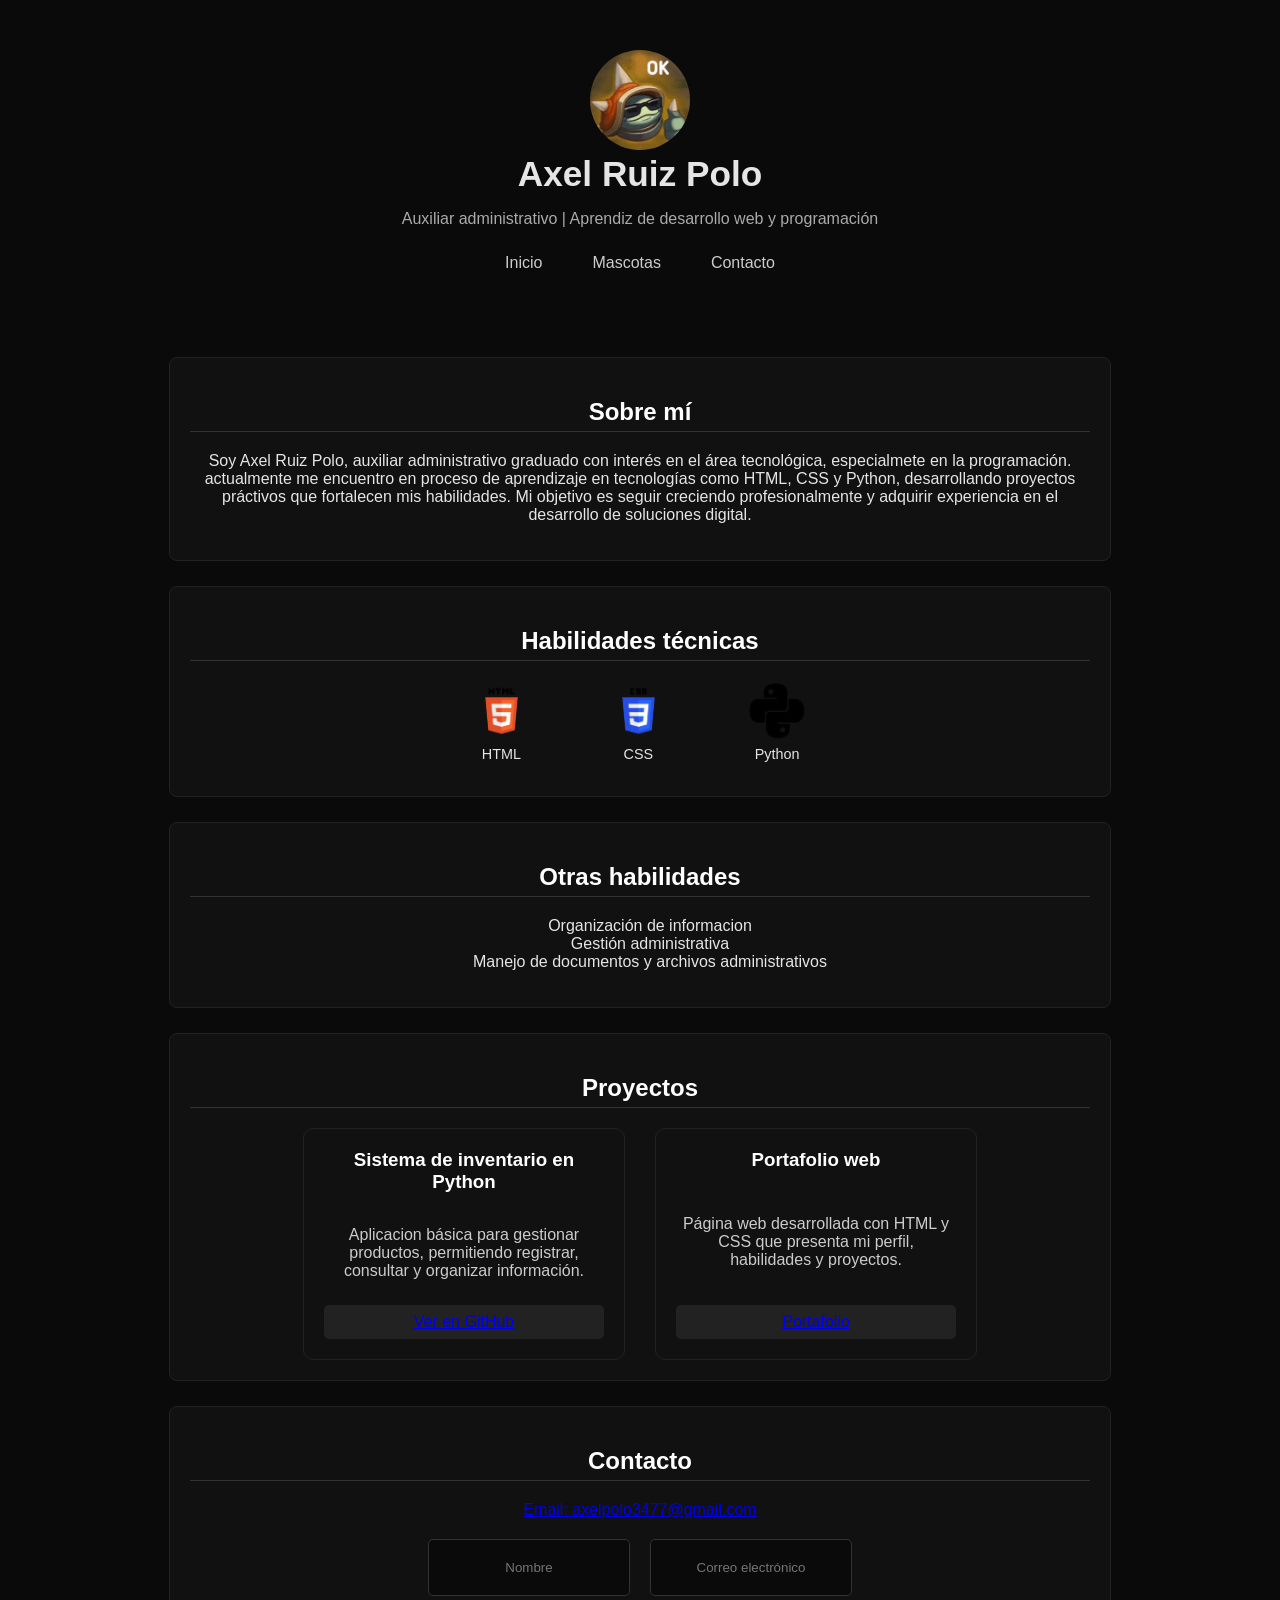
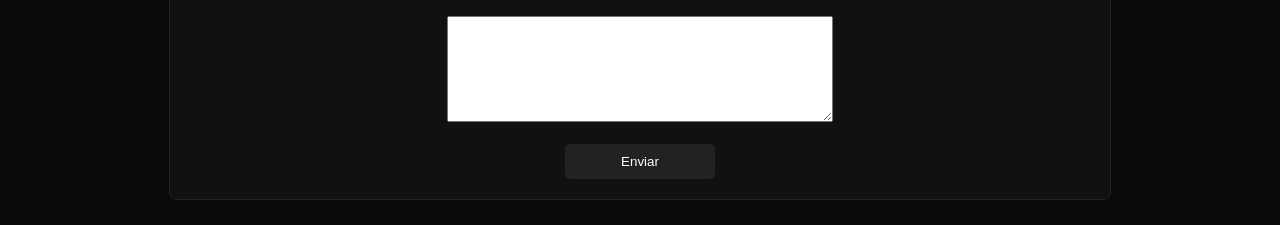
==== index.html @ bcd5f0b0 "four commit" ====
<!DOCTYPE html>
<html lang="en">
<head>
    <meta charset="UTF-8">
    <meta name="viewport" content="width=device-width, initial-scale=1.0">
    <link rel="stylesheet" href="styles.css">
    <title>Portafolio Axel Ruiz Polo</title>
</head>
<body>  
    <header>
        <div class="container-header">
            <div class="info-header">
                <img src="img/OK.jpeg" alt="Foto">
                <div>
                    <h1>Axel Ruiz Polo</h1>
                    <p>Auxiliar administrativo | Aprendiz de desarrollo web y programación</p>
                    <nav>
                        <a href="#">Inicio</a>
                        <a href="mascotas.html">Mascotas</a>
                        <a href="#formulario">Contacto</a>
                    </nav>
                </div>
            </div>
        </div>
    </header>

    <section>
        <h2>Sobre mí</h2>                                                                                                                                                                                           
        <p>Soy Axel Ruiz Polo, auxiliar administrativo graduado con interés en el área tecnológica, especialmete en la programación.
            actualmente me encuentro en proceso de aprendizaje en tecnologías como HTML, CSS y Python, desarrollando proyectos práctivos que fortalecen mis habilidades.
            Mi objetivo es seguir creciendo profesionalmente y adquirir experiencia en el desarrollo de soluciones digital.
        </p>
    </section>

    <section>
        <h2>Habilidades técnicas</h2>

        <div class="habilidades">

            <div class="habilidad">
                <img src="img/Html.png" alt="HTML">
                <p>HTML</p>
            </div>
        
        <div class="habilidad">
            <img src="img/Css.png" alt="CSS">
            <p>CSS</p>                                                                                                                                                                                                                                                                                                                      
        </div>
        
        <div class="habilidad">
            <img src="img/Python.png" alt="Python">
            <p>Python</p>
        </div>

    </section>
    <section>
        <h2>Otras habilidades</h2>

        <ul>
            <li>Organización de informacion</li>
            <li>Gestión administrativa</li>
            <li>Manejo de documentos y archivos administrativos</li>
        </ul>
    </section>

    <section>
        <h2>Proyectos</h2>
        <div class="proyectos"> 
                <article class="proyecto">
                <h3>Sistema de inventario en Python</h3>
                <p>Aplicacion básica para gestionar productos, permitiendo registrar, consultar y organizar información.</p>
                <a target="_blank" href="https://github.com/Arp34/Proyecto-Inventario">Ver en GitHub</a>
            </article>

            <article class="proyecto">
                <h3>Portafolio web</h3>
                <p>Página web desarrollada con HTML y CSS que presenta mi perfil, habilidades y proyectos.</p>
                <a target="_blank" href="https://github.com/Arp34/Portafolio">Portafolio</a>
            </article>
        </div>
    </section>
    
    <section>
        <h2>Contacto</h2>        
        <form class="formulario" id="formulario">
            <a href="mailto:axelpolo3477@gmail.com">Email: axelpolo3477@gmail.com</a>
            <div class="fila">
                <input type="text" placeholder="Nombre">
                <input type="email" placeholder="Correo electrónico">
            </div>
            <textarea placeholder=""></textarea>
            <button>Enviar</button>
        </form>
</body>
</html>
---- styles.css ----
body {
    font-family: 'Segoe UI', Arial, sans-serif;
    margin: 0;
    background-color: #0a0a0a;
    color: #e5e5e5;
}

header {
    display: flex;
    align-items: center; 
    justify-content: center; 
    width: 100%;
    padding: 30px 0;
}

section {
    max-width: 900px;
    margin: 0 auto;
}

.container-header {
    max-width: 900px;
    padding: 20px;
}

.info-header {
    align-items: center;
    gap: 20px;
    flex-direction: column;
    text-align: center;
}

header h1 {
    margin: 0;
    font-size: 2.2em;
}

header p {
    color: #aaa;
}

nav {
    display: flex;
    gap: 30px;
    justify-content: center;
    margin-top: 15px;
}

nav a {
    color: #ccc;
    text-decoration: none;
    margin: 10px;
    transition:0.3s;
}

section {
    margin: 25px auto;
    padding: 20px;
    width: 80%;
    background-color: #111;
    border-radius: 8px;
    border: 1px solid #222;
}

h2 {
    color: #ffffff;
    border-bottom: 1px solid #333;
    padding-bottom: 5px;
}

ul {
    padding-left: 20px;
}
input{
    width: 100%;
    padding: 10px;
    margin: 8px 0;
    border-radius: 5px;
    border: 1px solid #333;
    background-color: #0a0a0a;
    color: white;
}
button {
    background-color: #222;
    color: white;
    border: 1px solid #333;
    padding: 10px;
    border-radius: 5px;
    cursor: pointer;
    transition:0.3s;
}
button:hover {
    background-color: #333;
}

.textos {
    display: flex;
    gap: 5px;
    flex-direction: column;
    align-items: center;
}
.info-header img {
    width: 100px;
    height: 100px;
    border-radius: 50%;
}

.habilidades {
    display: flex;
    justify-content: center;
    align-items: center;
    gap: 80px;
}

.habilidad {
    display: flex;
    flex-direction: column;                                                                                                                                                         
    align-items: center;
}


.habilidad img{
    width: auto;
    height: 60px;
    transition:0.3s;
}

.habilidad img:hover {
    transform: scale(1.1);
}   

.habilidad p {
    margin-top: 5px;
    font-size: 0.9em;
}

.proyectos {
    display: grid;
    grid-template-columns: repeat(2, auto);
    gap: 30px;
    justify-items: center;
    justify-content: center;
}

.proyecto {
    background-color: #111;
    padding: 20px;
    border-radius: 10px;
    width: 280px;
    border: 1px solid #222;
    display: flex;
    flex-direction: column;
    justify-content: space-between;
    text-align: center;
}

.proyecto h3 {
    margin-top: 0;
    color: #fff;
}

.proyecto p {
    color: #ccc;
    margin: 15px 0;
}
.proyecto a {
    display: inline-block;
    margin-top: 10px;
    padding: 8px 12px;
    background-color: #222;
    border-radius: 5px;
}

.proyecto a:hover {
    color: #80c1ff;
text-decoration: underline;
}

.formulario {
    display: flex;
    flex-direction: column;
    gap: 12px;
    margin-top: 15px;
    align-items: center;
}

.formulario input {
   width: 250px;
   height: 35px;
   padding: 8px;
   text-align: center;
}

.formulario textarea {
    width: 380px;
    height: 100px;
}


.formulario button {
    width: 150px;
    padding: 10px;
    border-radius: 5px;
    border: none;
    background-color: #222;
    color: #fff;
    cursor: pointer;
    margin-top: 10px;
}

.formulario button:hover {
    background-color: #333;
}

h1, h2, h3 {
    text-align: center;
}

p {
    text-align: center;
}

ul {
    text-align: center;
    list-style: none;
}

.fila {
    display: flex;
    gap: 20px;
    justify-content: center;
    width: 100%;
}

.fila input {
    width: 180px;
    padding: 10px;;
}


.mascotas{
    display: flex;
    justify-content: center;
    gap: 30px;
    flex-wrap: wrap;
    margin-top: 20px;
}

.mascota {
    width: 220px;
    background-color: #111;
    border: 1px solid #222;
    border-radius: 10px;
    padding: 15px;
    text-align: center;    
}
.mascota img {
    width: 100%;
    height: 150px;
    object-fit: cover;
    border-radius: 8px;
}

.mascota p {
    margin-top: 10px;
    color: #ccc;
}

.mascota:hover {
    transform: scale(1.05);
    transition:0.3s;
}
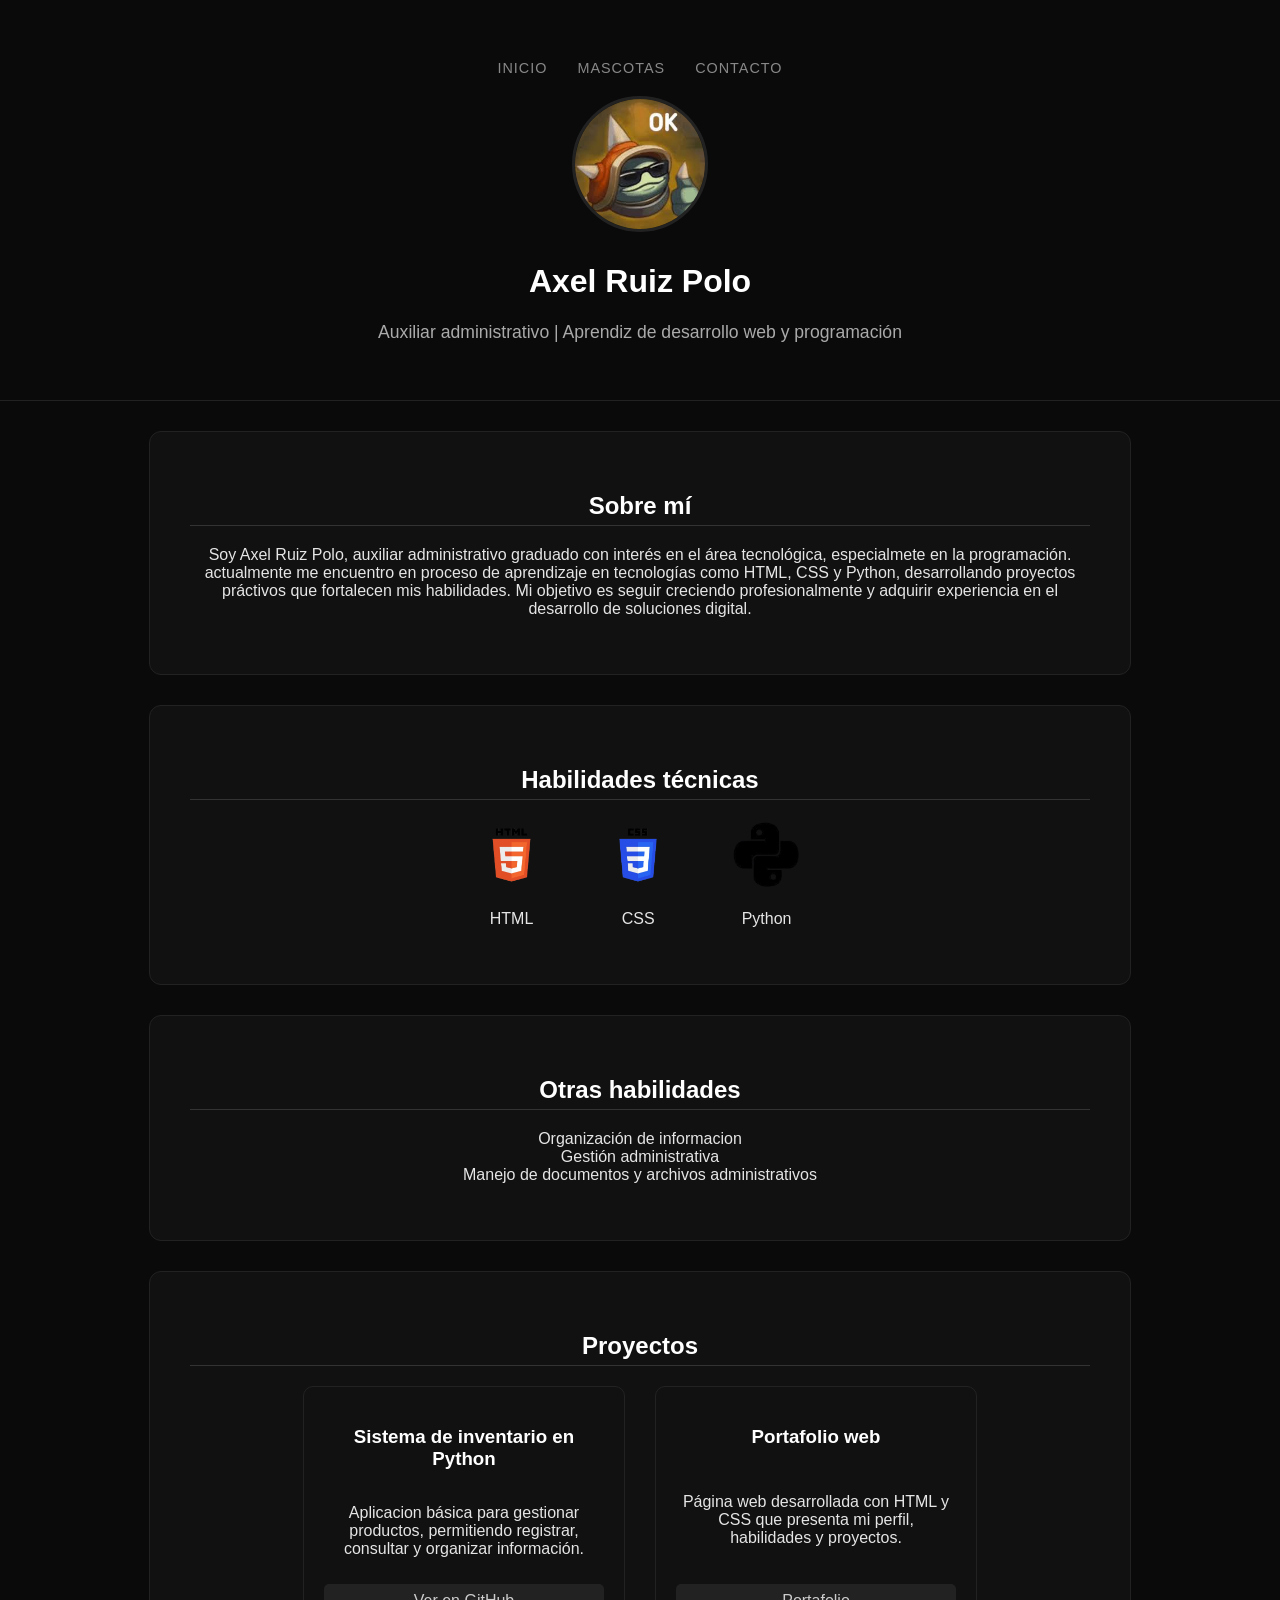
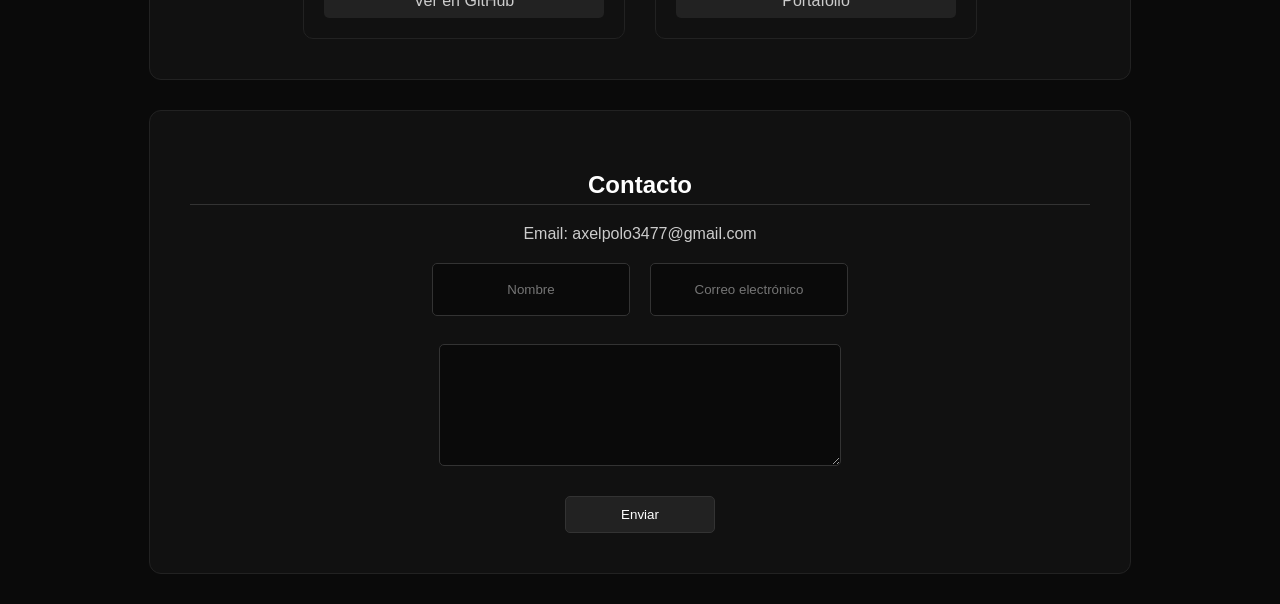
==== commit ba97a9d6: "five commit" ====
--- a/index.html
+++ b/index.html
@@ -3,28 +3,33 @@
 <head>
     <meta charset="UTF-8">
     <meta name="viewport" content="width=device-width, initial-scale=1.0">
-    <link rel="stylesheet" href="styles.css">
+    <link rel="stylesheet" href="css/base.css">
+    <link rel="stylesheet" href="css/layout.css">
+    <link rel="stylesheet" href="css/components.css">
+    <link rel="stylesheet" href="css/pages.css">
     <title>Portafolio Axel Ruiz Polo</title>
 </head>
 <body>  
-    <header>
+    <header> <!-- uso de flexbox para organizar la navegacion y la foto de perfil en un solo eje -->
         <div class="container-header">
+            <nav> <!-- botones de navegación -->
+                <a href="#sobre-mi">Inicio</a>
+                <a href="mascotas.html">Mascotas</a>
+                <a href="#formulario">Contacto</a>
+            </nav>
+
             <div class="info-header">
                 <img src="img/OK.jpeg" alt="Foto">
                 <div>
                     <h1>Axel Ruiz Polo</h1>
                     <p>Auxiliar administrativo | Aprendiz de desarrollo web y programación</p>
-                    <nav>
-                        <a href="#">Inicio</a>
-                        <a href="mascotas.html">Mascotas</a>
-                        <a href="#formulario">Contacto</a>
-                    </nav>
                 </div>
             </div>
         </div>
     </header>
 
     <section>
+        <!-- uso de etiquetas semanticas de HTML5 para definir la estructura loica de la biografia personal -->
         <h2>Sobre mí</h2>                                                                                                                                                                                           
         <p>Soy Axel Ruiz Polo, auxiliar administrativo graduado con interés en el área tecnológica, especialmete en la programación.
             actualmente me encuentro en proceso de aprendizaje en tecnologías como HTML, CSS y Python, desarrollando proyectos práctivos que fortalecen mis habilidades.
@@ -33,6 +38,7 @@
     </section>
 
     <section>
+        <!-- contenedor flexible con flexbox para alinear los iconos de las tecnologias de forma horizontal y con espacios uniformes -->
         <h2>Habilidades técnicas</h2>
 
         <div class="habilidades">
@@ -42,15 +48,17 @@
                 <p>HTML</p>
             </div>
         
-        <div class="habilidad">
-            <img src="img/Css.png" alt="CSS">
-            <p>CSS</p>                                                                                                                                                                                                                                                                                                                      
-        </div>
+            <div class="habilidad">
+                <img src="img/Css.png" alt="CSS">
+                <p>CSS</p>                                                                                                                                                                                                                                                                                                                      
+            </div>
         
-        <div class="habilidad">
-            <img src="img/Python.png" alt="Python">
-            <p>Python</p>
-        </div>
+            <div class="habilidad"> <img src="img/Python.png" alt="Python">
+                <p>Python</p>
+            </div>
+
+        </div> 
+    </section>
 
     </section>
     <section>
@@ -64,6 +72,7 @@
     </section>
 
     <section>
+        <!-- aplicacion de css grid layour para crear una cuadricula bidimensional de dos columnas, organizando el espacio visual de la galeria -->
         <h2>Proyectos</h2>
         <div class="proyectos"> 
                 <article class="proyecto">
--- a/css/base.css
+++ b/css/base.css
@@ -0,0 +1,32 @@
+body {
+    font-family: 'Segoe UI', Arial, sans-serif;
+    margin: 0;
+    background-color: #0a0a0a;
+    color: #e5e5e5;
+}
+
+h1, h2, h3 {
+    text-align: center;
+    color: #ffffff;
+}
+
+h2 {
+    border-bottom: 1px solid #333;
+    padding-bottom: 5px;
+}
+
+p {
+    text-align: center;
+}
+
+ul {
+    text-align: center;
+    list-style: none;
+    padding-left: 0;
+}
+
+a {
+    color: #ccc;
+    text-decoration: none;
+    transition: 0.3s;
+}
--- a/css/layout.css
+++ b/css/layout.css
@@ -0,0 +1,69 @@
+/* Variables globales, fuentes y reseteo de estilos basicos */
+header {
+    display: flex;
+    flex-direction: column;
+    align-items: center;
+    width: 100%;
+    padding: 40px 0 20px 0;
+    border-bottom: 1px solid #222;
+    margin-bottom: 20px;
+}
+
+.container-header {
+    max-width: 900px;
+    padding: 20px;
+}
+
+.info-header {
+    display: flex;
+    flex-direction: column;
+    align-items: center;
+    text-align: center;
+    margin-top: 20px;
+}
+
+.info-header img {
+    width: 130px;
+    height: 130px;
+    border-radius: 50%;
+    border: 3px solid #222;
+    margin-bottom: 10px;
+    object-fit: cover;
+}
+
+.info-header p {
+    margin-top: 0;
+    color: #aaa;
+    font-size: 1.1em;
+}
+
+header p {
+    color: #aaa;
+}
+
+nav {
+    display: flex;
+    justify-content: center;
+    gap: 30px;
+    margin-bottom: 10px;
+}
+
+nav a {
+    font-size: 0.9em;
+    text-transform: uppercase;
+    letter-spacing: 1px;
+    color: #888;
+}
+
+nav a:hover {
+    color: #fff;
+}
+
+section {
+    max-width: 900px;
+    margin: 30px auto;
+    padding: 40px;
+    background-color: #111;
+    border-radius: 12px; 
+    border: 1px solid #222;
+}
--- a/css/components.css
+++ b/css/components.css
@@ -0,0 +1,62 @@
+/* Estilos base de inputs */
+input, textarea {
+    width: 100%;
+    padding: 10px;
+    margin: 8px 0;
+    border-radius: 5px;
+    border: 1px solid #333;
+    background-color: #0a0a0a;
+    color: white;
+}
+
+/* El contenedor del formulario */
+.formulario {
+    display: flex;
+    flex-direction: column;
+    gap: 12px;
+    margin-top: 15px;
+    align-items: center;
+}
+
+.formulario input {
+   width: 250px;
+   height: 35px;
+   padding: 8px;
+   text-align: center;
+}
+
+.formulario textarea {
+    width: 380px;
+    height: 100px;
+}
+
+.fila {
+    display: flex;
+    gap: 20px;
+    justify-content: center;
+    width: 100%;
+}
+
+.fila input {
+    width: 180px;
+}
+
+/* Botones y sus estados */
+button {
+    background-color: #222;
+    color: white;
+    border: 1px solid #333;
+    padding: 10px;
+    border-radius: 5px;
+    cursor: pointer;
+    transition: 0.3s;
+}
+
+button:hover {
+    background-color: #333;
+}
+
+.formulario button {
+    width: 150px;
+    margin-top: 10px;
+}
--- a/css/pages.css
+++ b/css/pages.css
@@ -0,0 +1,99 @@
+/* Sección Habilidades */
+.habilidades {
+    display: flex;
+    justify-content: center;
+    align-items: center;
+    gap: 80px;
+}
+
+.habilidades {
+    display: flex;
+    justify-content: center;
+    align-items: flex-start;
+    gap: 60px; 
+    margin-top: 20px;
+}
+
+.habilidad img {
+    height: 70px; 
+    width: auto;
+    object-fit: contain;
+}
+
+.habilidad img:hover {
+    transform: scale(1.1);
+}
+
+/* Sección Proyectos */
+.proyectos {
+    display: grid;
+    grid-template-columns: repeat(2, auto);
+    gap: 30px;
+    justify-items: center;
+    justify-content: center;
+}
+
+.proyecto {
+    background-color: #111;
+    padding: 20px;
+    border-radius: 10px;
+    width: 280px;
+    border: 1px solid #222;
+    display: flex;
+    flex-direction: column;
+    justify-content: space-between;
+    text-align: center;
+}
+
+.proyecto a {
+    display: inline-block;
+    margin-top: 10px;
+    padding: 8px 12px;
+    background-color: #222;
+    border-radius: 5px;
+}
+
+.proyecto a:hover {
+    color: #80c1ff;
+    text-decoration: underline;
+}
+
+/* Sección Mascotas (mascotas.html) */
+.mascotas {
+    display: grid;
+    grid-template-columns: repeat(3,auto);
+    justify-content: center;
+    gap: 30px;
+    margin-top: 20px;
+}
+
+.mascota {
+    width: 250px;
+    background-color: #0a0a0a;
+    border: 1px solid #222;
+    border-radius: 12px;
+    padding: 15px;
+    text-align: center;
+    transition: 0.3s ease;
+}
+
+.mascota:hover {
+    transform: translateY(-5px);
+    box-shadow: 0 10px 20px rgba(0, 0, 0, 0.5);
+}
+
+.mascota img {
+    width: 100%;
+    height: 180px;
+    object-fit: cover;
+    border-radius: 8px;
+}
+
+#marco {
+    max-width: 1000px;
+    margin: 30px auto;
+    padding: 40px;
+    background-color: #111;
+    border-radius: 12px;
+    border: 1px solid #222;
+}
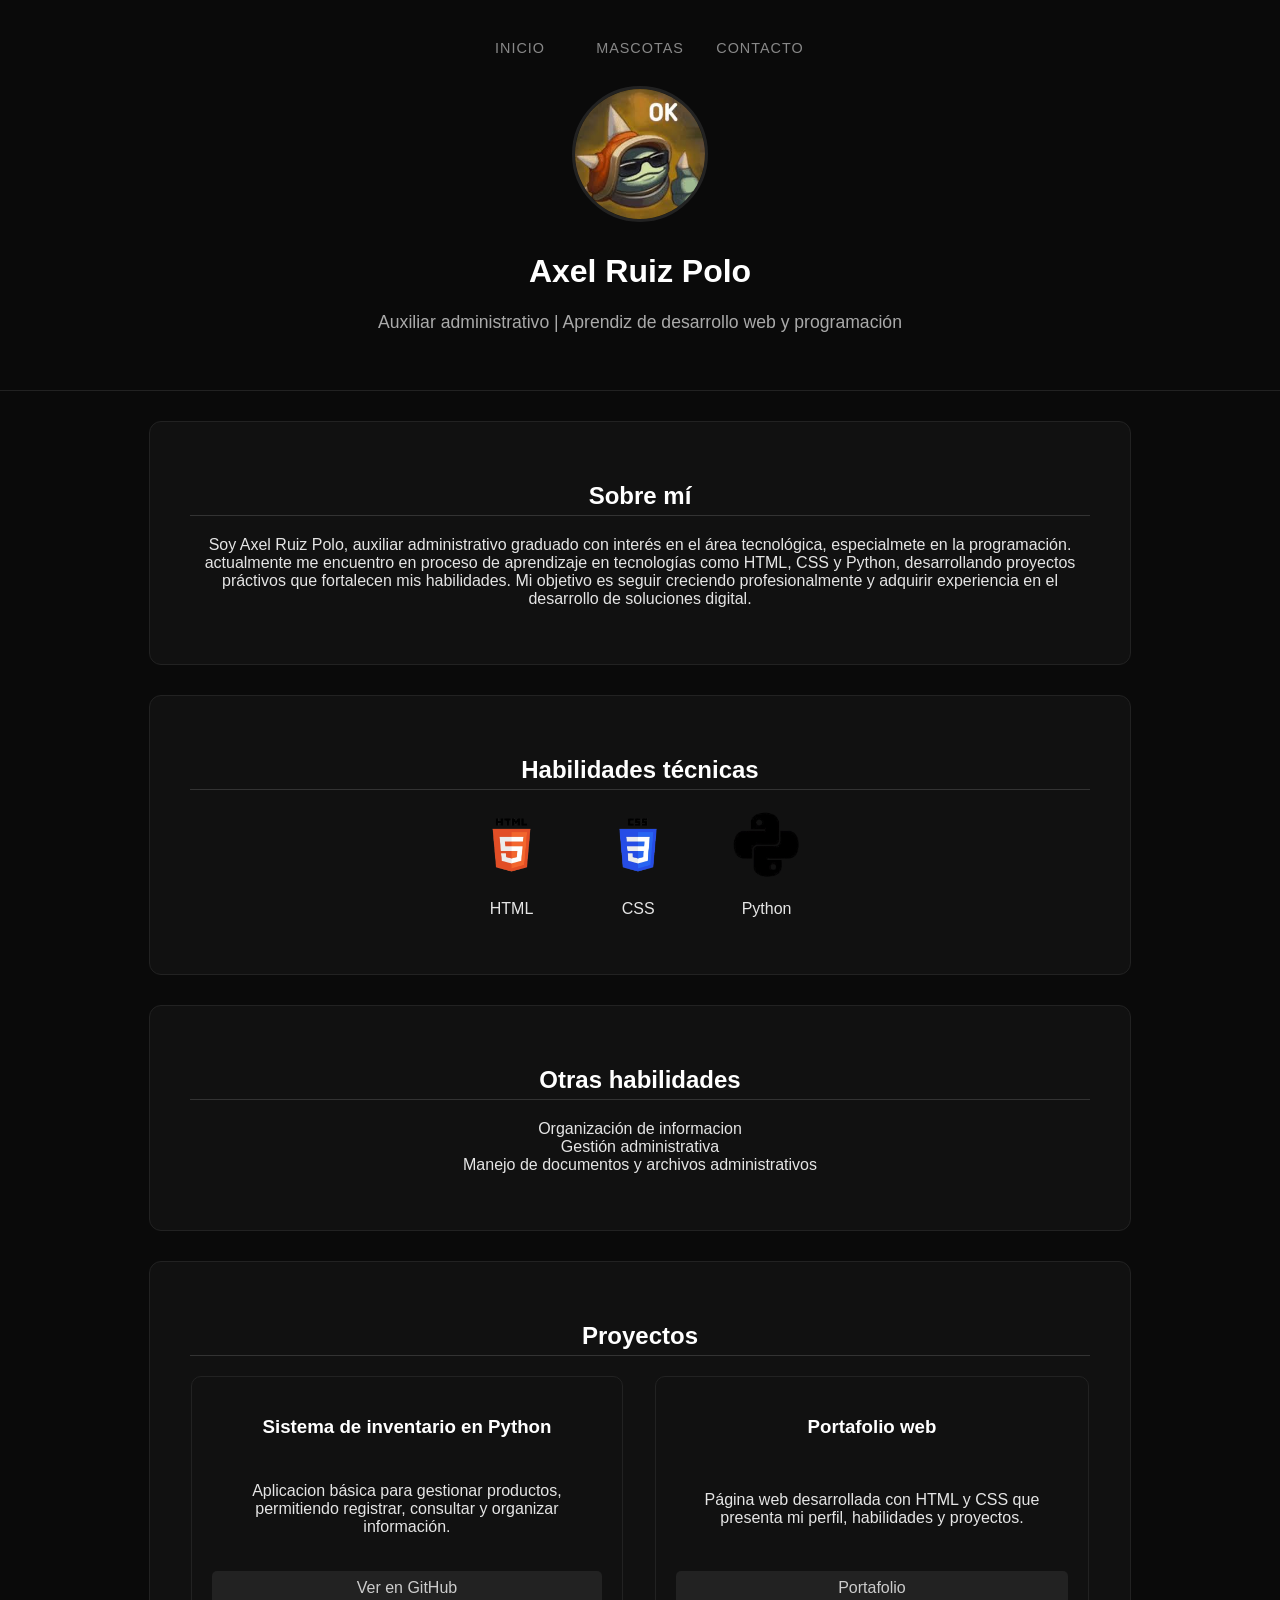
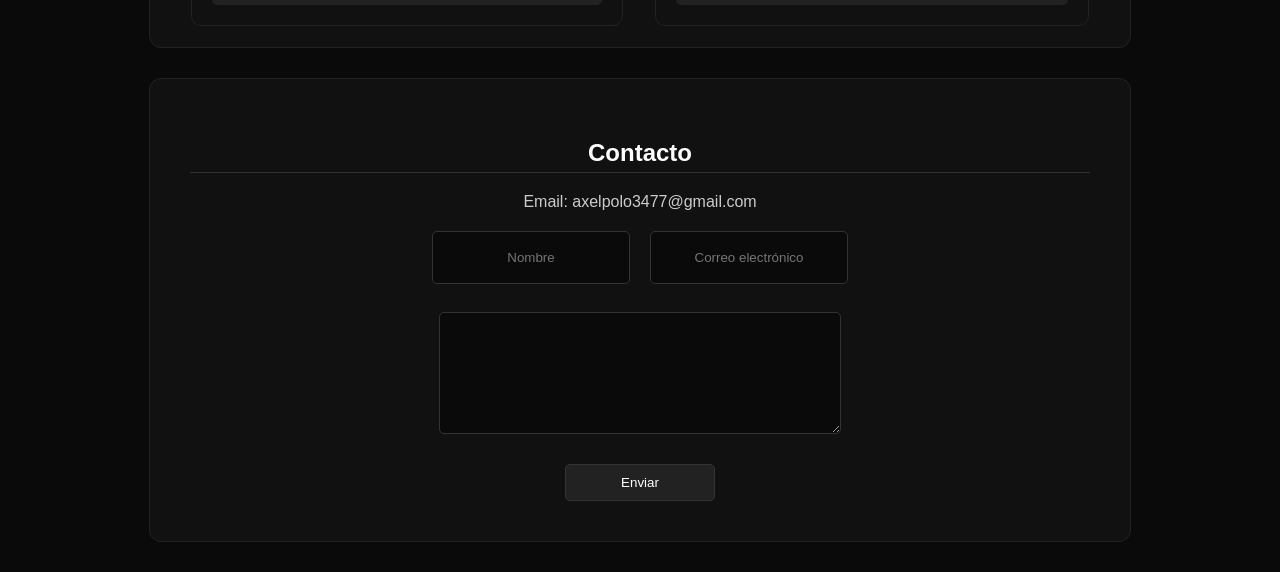
==== commit fa7db6bb: "six commit" ====
--- a/index.html
+++ b/index.html
@@ -28,7 +28,7 @@
         </div>
     </header>
 
-    <section>
+    <section class="sobre-mi">
         <!-- uso de etiquetas semanticas de HTML5 para definir la estructura loica de la biografia personal -->
         <h2>Sobre mí</h2>                                                                                                                                                                                           
         <p>Soy Axel Ruiz Polo, auxiliar administrativo graduado con interés en el área tecnológica, especialmete en la programación.
@@ -71,7 +71,7 @@
         </ul>
     </section>
 
-    <section>
+    <section >
         <!-- aplicacion de css grid layour para crear una cuadricula bidimensional de dos columnas, organizando el espacio visual de la galeria -->
         <h2>Proyectos</h2>
         <div class="proyectos"> 
@@ -100,5 +100,6 @@
             <textarea placeholder=""></textarea>
             <button>Enviar</button>
         </form>
+    <link rel="stylesheet" href="script.js">
 </body>
 </html>
--- a/css/base.css
+++ b/css/base.css
@@ -1,13 +1,25 @@
+:root {
+    /* colores */
+    --fondo-oscuro: #0a0a0a;
+    --fondo-tarjeta: #111111;
+    --color-texto: #ffffff;
+    --borde: #222222;
+
+    /*Tipografia*/
+    --fuente-principal: 'Segoe UI', Arial, sans-serif;
+
+}
+
 body {
     font-family: 'Segoe UI', Arial, sans-serif;
     margin: 0;
-    background-color: #0a0a0a;
+    background-color: var(--fondo-oscuro);
     color: #e5e5e5;
 }
 
 h1, h2, h3 {
     text-align: center;
-    color: #ffffff;
+    color: var(--color-texto);
 }
 
 h2 {
--- a/css/layout.css
+++ b/css/layout.css
@@ -4,14 +4,33 @@
     flex-direction: column;
     align-items: center;
     width: 100%;
-    padding: 40px 0 20px 0;
-    border-bottom: 1px solid #222;
+    padding: 20px 0 20px 0;
+    border-bottom: 1px solid var(--borde);
     margin-bottom: 20px;
 }
 
+header nav {
+    display: flex;
+    justify-content: center;
+    gap: 0;
+    width: 100%;
+
+}
+
+header a{
+    width: 120px;
+    text-align: center;
+    display: block;
+}
+
 .container-header {
+    width: 100%;
     max-width: 900px;
     padding: 20px;
+    margin: 0 auto;
+    display: flex;
+    flex-direction: column;
+    align-items: center;
 }
 
 .info-header {
@@ -25,8 +44,8 @@
 .info-header img {
     width: 130px;
     height: 130px;
-    border-radius: 50%;
-    border: 3px solid #222;
+    border-radius: 60%;
+    border: 3px solid var(--borde);
     margin-bottom: 10px;
     object-fit: cover;
 }
@@ -45,6 +64,7 @@
     display: flex;
     justify-content: center;
     gap: 30px;
+    width: 100%;
     margin-bottom: 10px;
 }
 
@@ -56,14 +76,28 @@
 }
 
 nav a:hover {
-    color: #fff;
+    color: var(--color-texto);
 }
 
 section {
     max-width: 900px;
     margin: 30px auto;
     padding: 40px;
-    background-color: #111;
+    background-color: var(--fondo-tarjeta);
     border-radius: 12px; 
-    border: 1px solid #222;
+    border: 1px solid var(--borde);
+    justify-content: center;
+    
 }
+
+@media (max-width: 768px){
+    section {
+        max-width: 600px;
+    }
+
+
+}
+
+@media (max-width: 480px) {
+
+}
--- a/css/components.css
+++ b/css/components.css
@@ -5,8 +5,8 @@
     margin: 8px 0;
     border-radius: 5px;
     border: 1px solid #333;
-    background-color: #0a0a0a;
-    color: white;
+    background-color: var(--fondo-oscuro);
+    color: var(--color-texto);
 }
 
 /* El contenedor del formulario */
@@ -43,7 +43,7 @@
 
 /* Botones y sus estados */
 button {
-    background-color: #222;
+    background-color: var(--borde);
     color: white;
     border: 1px solid #333;
     padding: 10px;
--- a/css/pages.css
+++ b/css/pages.css
@@ -31,14 +31,16 @@
     gap: 30px;
     justify-items: center;
     justify-content: center;
+    
 }
 
 .proyecto {
-    background-color: #111;
+    background-color: var(--fondo-tarjeta);
     padding: 20px;
     border-radius: 10px;
-    width: 280px;
-    border: 1px solid #222;
+    width: 90%;
+    height: 90%;
+    border: 1px solid var(--borde);
     display: flex;
     flex-direction: column;
     justify-content: space-between;
@@ -49,7 +51,7 @@
     display: inline-block;
     margin-top: 10px;
     padding: 8px 12px;
-    background-color: #222;
+    background-color: var(--borde);
     border-radius: 5px;
 }
 
@@ -61,16 +63,15 @@
 /* Sección Mascotas (mascotas.html) */
 .mascotas {
     display: grid;
-    grid-template-columns: repeat(3,auto);
+    grid-template-columns: repeat(auto-fit,minmax(300px,1fr));
     justify-content: center;
     gap: 30px;
     margin-top: 20px;
 }
 
 .mascota {
-    width: 250px;
-    background-color: #0a0a0a;
-    border: 1px solid #222;
+    background-color: var(--fondo-oscuro);
+    border: 1px solid var(--borde);
     border-radius: 12px;
     padding: 15px;
     text-align: center;
@@ -89,11 +90,13 @@
     border-radius: 8px;
 }
 
-#marco {
-    max-width: 1000px;
+.contenedor-seccion {
+    max-width: 900px;
     margin: 30px auto;
     padding: 40px;
-    background-color: #111;
+    background-color: var(--fondo-tarjeta);
     border-radius: 12px;
-    border: 1px solid #222;
-}+    border: 1px solid var(--borde);
+}
+
+
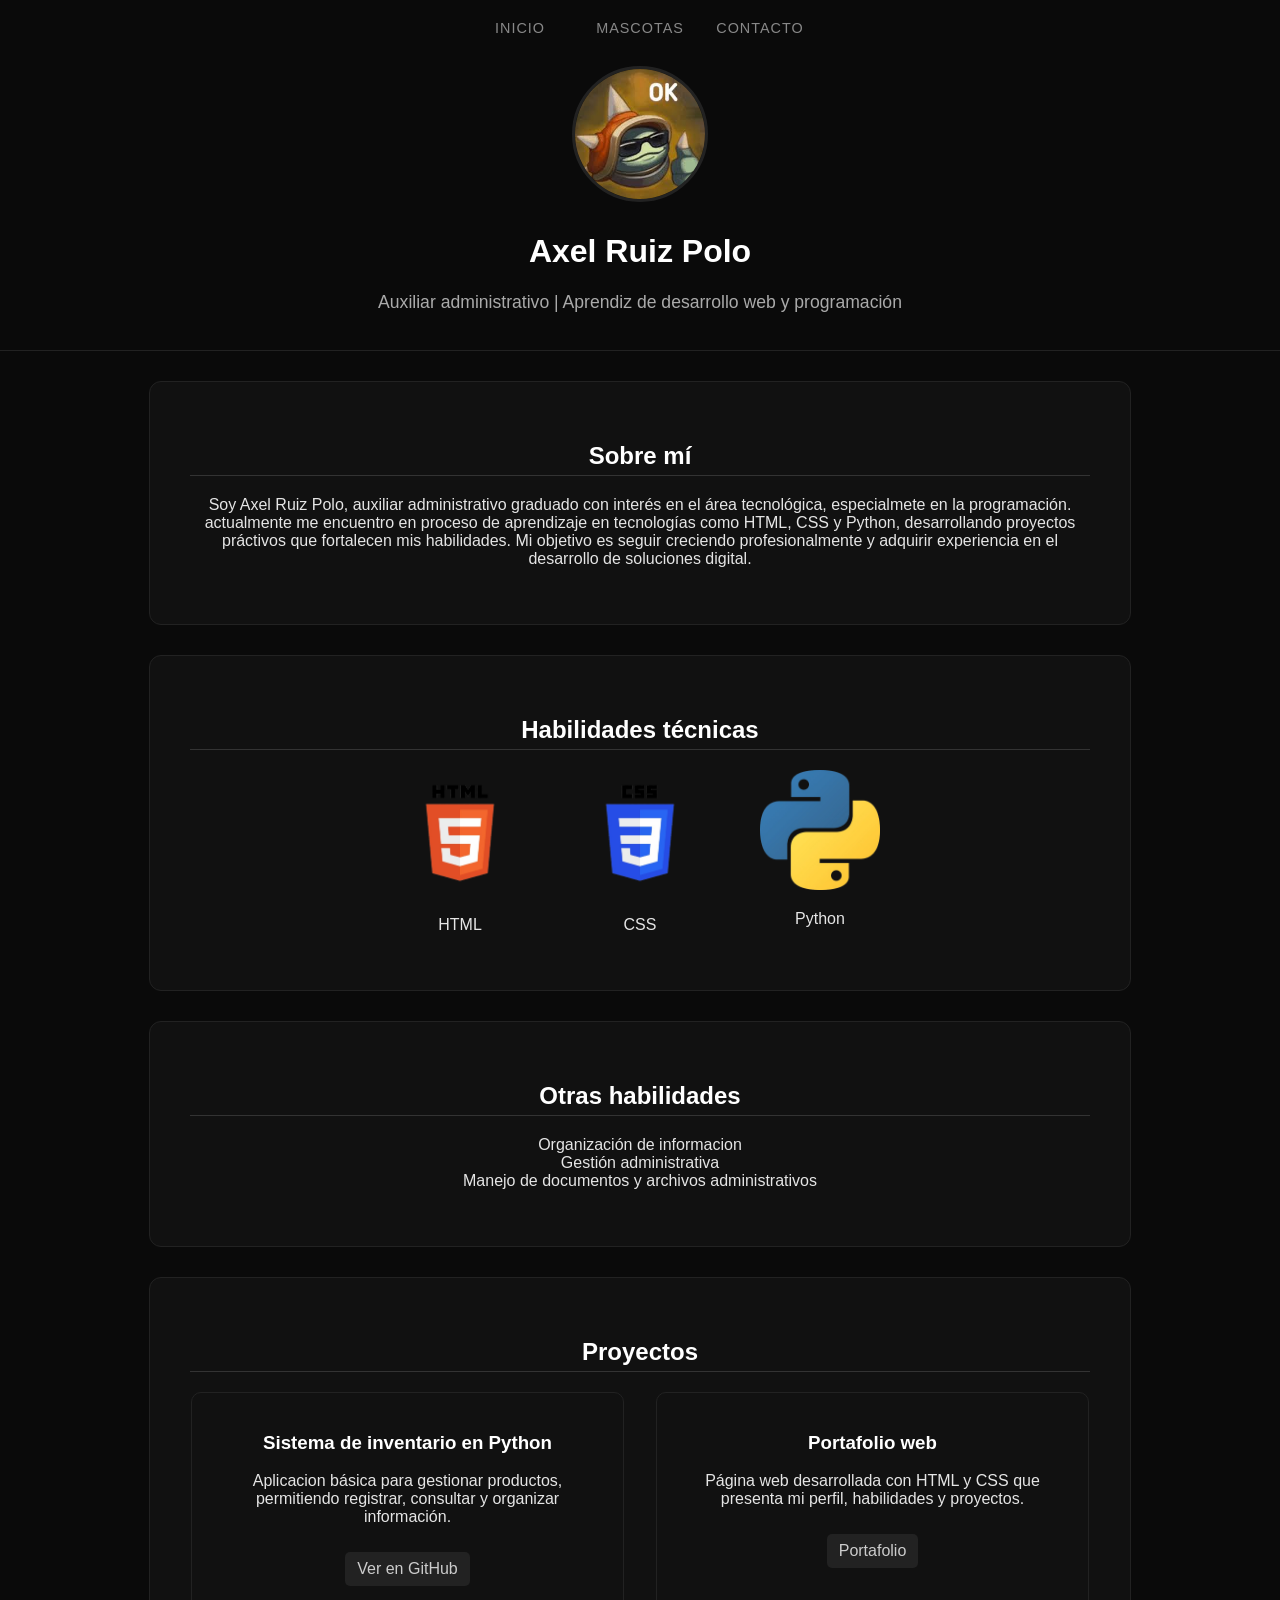
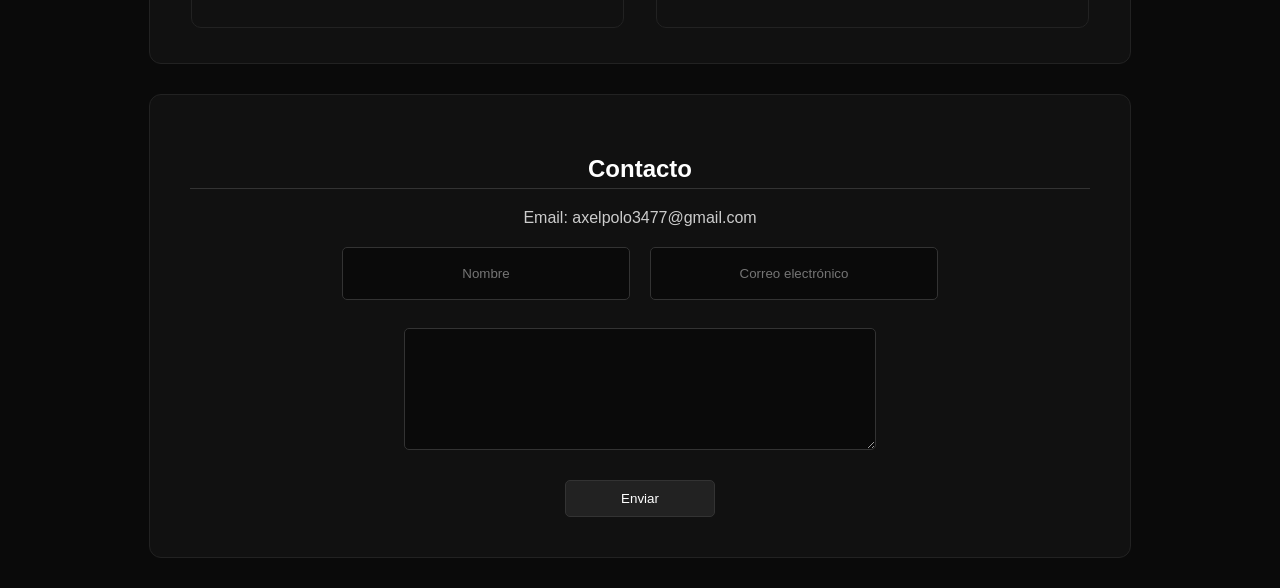
==== commit 8f702303: "seven commit" ====
--- a/index.html
+++ b/index.html
@@ -53,7 +53,7 @@
                 <p>CSS</p>                                                                                                                                                                                                                                                                                                                      
             </div>
         
-            <div class="habilidad"> <img src="img/Python.png" alt="Python">
+            <div class="habilidad"> <img src="img/python.png" alt="Python">
                 <p>Python</p>
             </div>
 
@@ -74,22 +74,24 @@
     <section >
         <!-- aplicacion de css grid layour para crear una cuadricula bidimensional de dos columnas, organizando el espacio visual de la galeria -->
         <h2>Proyectos</h2>
-        <div class="proyectos"> 
-                <article class="proyecto">
+        <ul class="proyectos"> 
+            <li class="proyecto">
                 <h3>Sistema de inventario en Python</h3>
                 <p>Aplicacion básica para gestionar productos, permitiendo registrar, consultar y organizar información.</p>
                 <a target="_blank" href="https://github.com/Arp34/Proyecto-Inventario">Ver en GitHub</a>
-            </article>
+            </li>
 
-            <article class="proyecto">
+            <li class="proyecto">
                 <h3>Portafolio web</h3>
                 <p>Página web desarrollada con HTML y CSS que presenta mi perfil, habilidades y proyectos.</p>
                 <a target="_blank" href="https://github.com/Arp34/Portafolio">Portafolio</a>
-            </article>
-        </div>
+            </li>
+        </ul>
     </section>
     
-    <section>
+</body>
+<footer>
+        <section>
         <h2>Contacto</h2>        
         <form class="formulario" id="formulario">
             <a href="mailto:axelpolo3477@gmail.com">Email: axelpolo3477@gmail.com</a>
@@ -101,5 +103,5 @@
             <button>Enviar</button>
         </form>
     <link rel="stylesheet" href="script.js">
-</body>
+</footer>
 </html>
--- a/css/layout.css
+++ b/css/layout.css
@@ -26,7 +26,6 @@
 .container-header {
     width: 100%;
     max-width: 900px;
-    padding: 20px;
     margin: 0 auto;
     display: flex;
     flex-direction: column;
@@ -95,9 +94,10 @@
         max-width: 600px;
     }
 
-
 }
 
-@media (max-width: 480px) {
-
+@media (max-width: 425px) {
+    .container-header {
+        padding: 0px;
+    }
 }
--- a/css/components.css
+++ b/css/components.css
@@ -19,14 +19,14 @@
 }
 
 .formulario input {
-   width: 250px;
+   width: 30%;
    height: 35px;
    padding: 8px;
    text-align: center;
 }
 
 .formulario textarea {
-    width: 380px;
+    width: 50%;
     height: 100px;
 }
 
@@ -35,10 +35,6 @@
     gap: 20px;
     justify-content: center;
     width: 100%;
-}
-
-.fila input {
-    width: 180px;
 }
 
 /* Botones y sus estados */
--- a/css/pages.css
+++ b/css/pages.css
@@ -14,9 +14,14 @@
     margin-top: 20px;
 }
 
+.habilidad {
+    width: 120px;
+    overflow: hidden;
+}
+
 .habilidad img {
-    height: 70px; 
-    width: auto;
+    height: auto    ; 
+    max-width: 100%;
     object-fit: contain;
 }
 
@@ -27,11 +32,10 @@
 /* Sección Proyectos */
 .proyectos {
     display: grid;
-    grid-template-columns: repeat(2, auto);
+    grid-template-columns: repeat(auto-fit, minmax(300px, 1fr));
     gap: 30px;
     justify-items: center;
     justify-content: center;
-    
 }
 
 .proyecto {
@@ -40,9 +44,7 @@
     border-radius: 10px;
     width: 90%;
     height: 90%;
-    border: 1px solid var(--borde);
-    display: flex;
-    flex-direction: column;
+    border: 1px solid var(--borde);;
     justify-content: space-between;
     text-align: center;
 }
@@ -60,35 +62,6 @@
     text-decoration: underline;
 }
 
-/* Sección Mascotas (mascotas.html) */
-.mascotas {
-    display: grid;
-    grid-template-columns: repeat(auto-fit,minmax(300px,1fr));
-    justify-content: center;
-    gap: 30px;
-    margin-top: 20px;
-}
-
-.mascota {
-    background-color: var(--fondo-oscuro);
-    border: 1px solid var(--borde);
-    border-radius: 12px;
-    padding: 15px;
-    text-align: center;
-    transition: 0.3s ease;
-}
-
-.mascota:hover {
-    transform: translateY(-5px);
-    box-shadow: 0 10px 20px rgba(0, 0, 0, 0.5);
-}
-
-.mascota img {
-    width: 100%;
-    height: 180px;
-    object-fit: cover;
-    border-radius: 8px;
-}
 
 .contenedor-seccion {
     max-width: 900px;
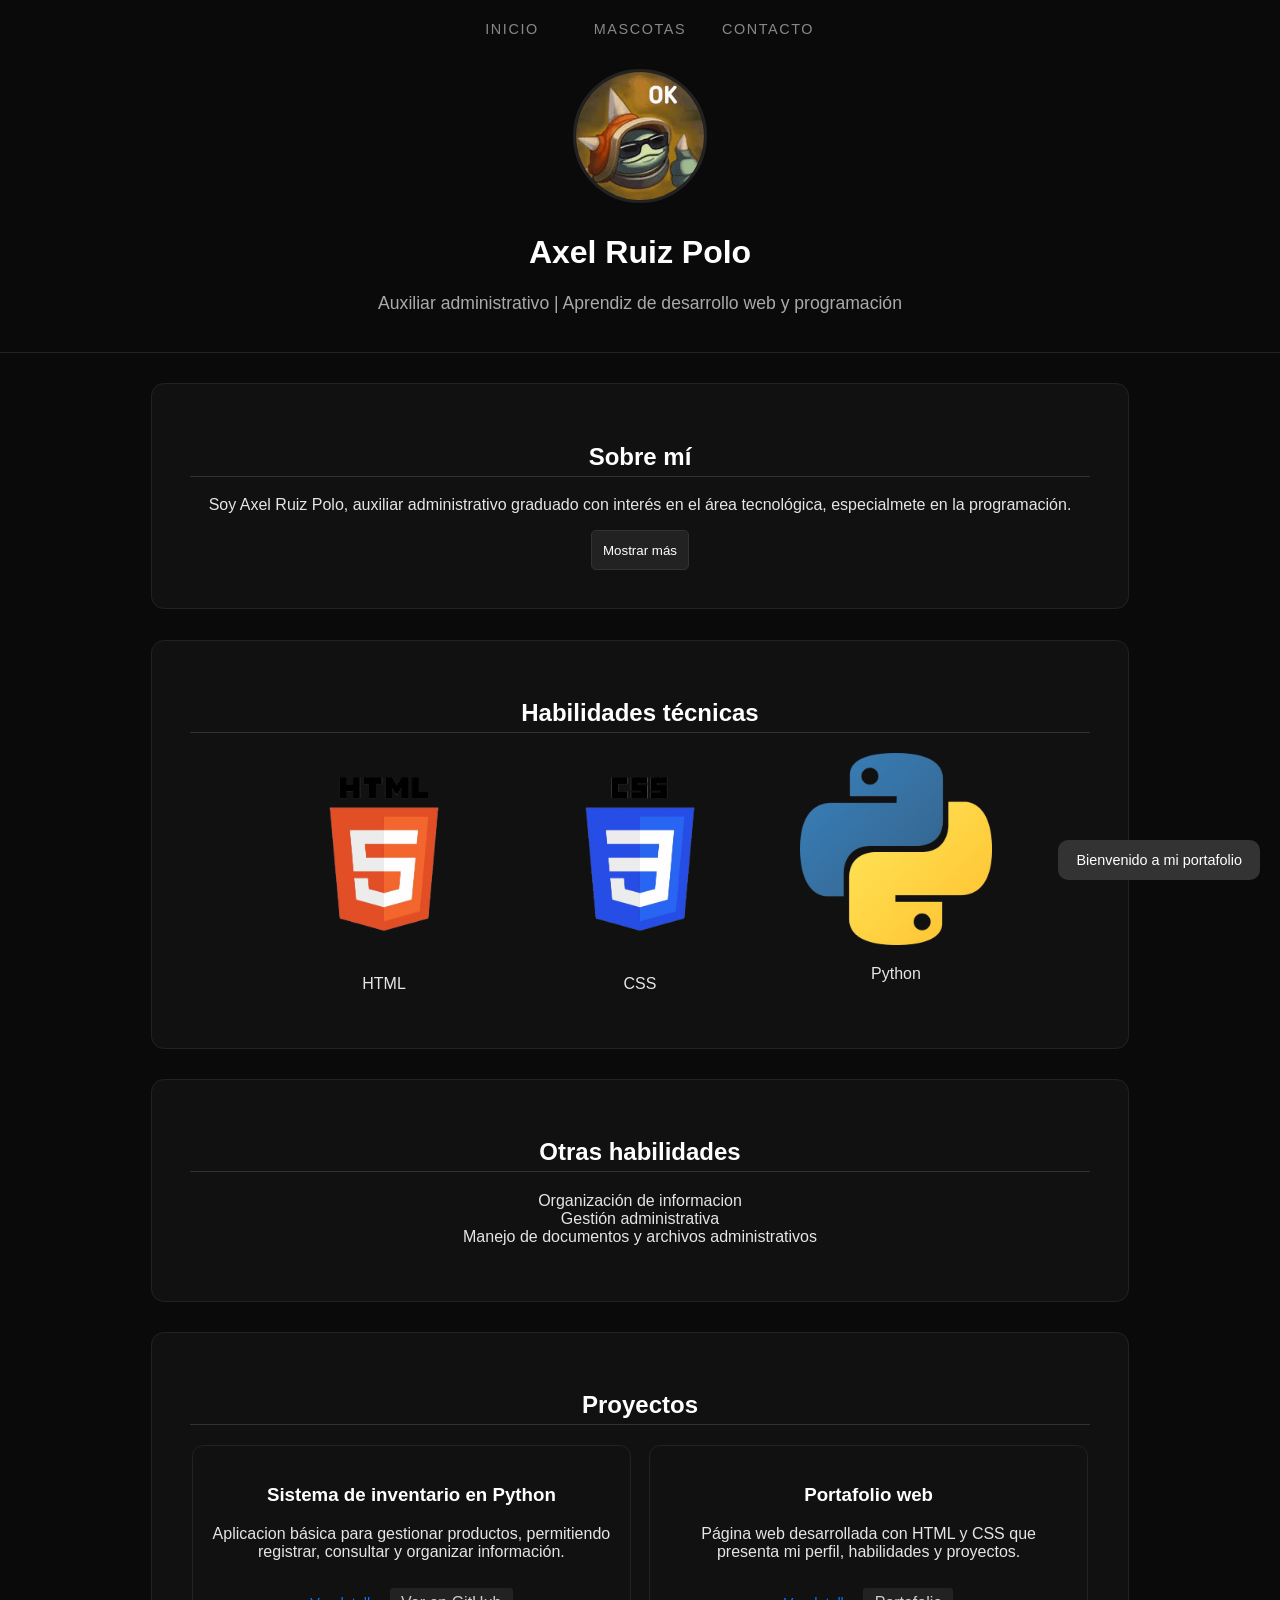
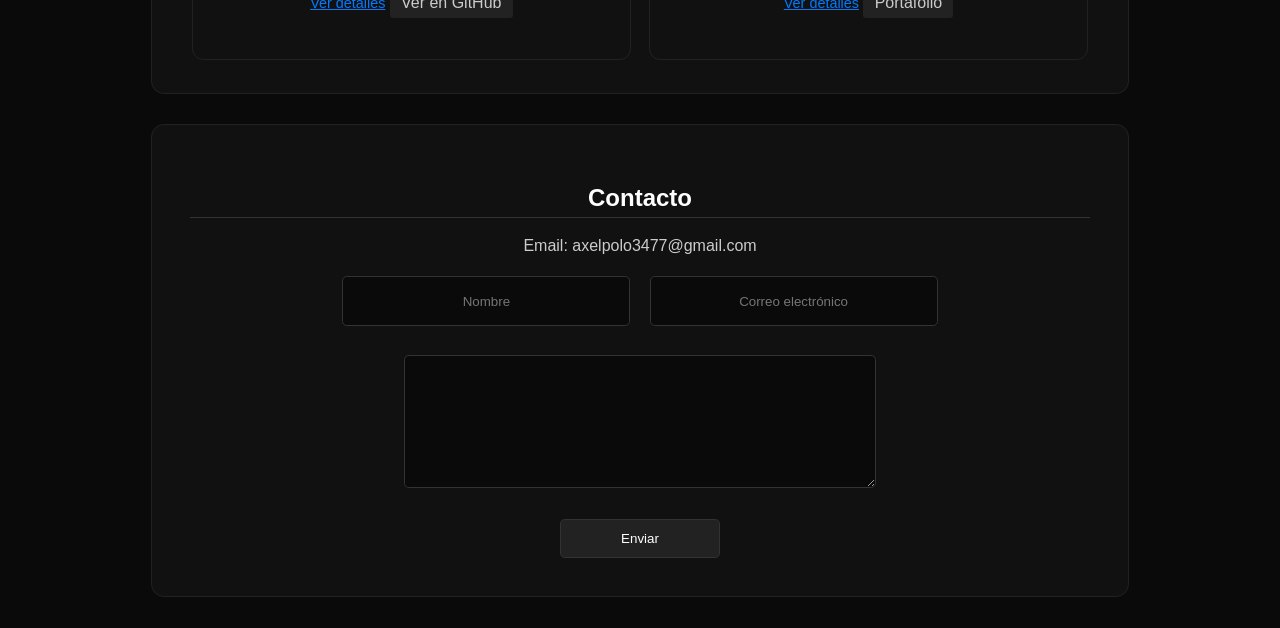
==== commit 396a81cc: "tenth commit Co-authored-by: Copilot <copilot@github.com>" ====
--- a/index.html
+++ b/index.html
@@ -7,6 +7,7 @@
     <link rel="stylesheet" href="css/layout.css">
     <link rel="stylesheet" href="css/components.css">
     <link rel="stylesheet" href="css/pages.css">
+    <link rel="stylesheet" href="css/js.css">
     <title>Portafolio Axel Ruiz Polo</title>
 </head>
 <body>  
@@ -32,9 +33,11 @@
         <!-- uso de etiquetas semanticas de HTML5 para definir la estructura loica de la biografia personal -->
         <h2>Sobre mí</h2>                                                                                                                                                                                           
         <p>Soy Axel Ruiz Polo, auxiliar administrativo graduado con interés en el área tecnológica, especialmete en la programación.
-            actualmente me encuentro en proceso de aprendizaje en tecnologías como HTML, CSS y Python, desarrollando proyectos práctivos que fortalecen mis habilidades.
+            <span id="extra" class="oculto">actualmente me encuentro en proceso de aprendizaje en tecnologías como HTML, CSS y Python, desarrollando proyectos práctivos que fortalecen mis habilidades.
             Mi objetivo es seguir creciendo profesionalmente y adquirir experiencia en el desarrollo de soluciones digital.
+            </span>
         </p>
+        <button id="btnMas">Mostrar más</button>
     </section>
 
     <section>
@@ -78,30 +81,45 @@
             <li class="proyecto">
                 <h3>Sistema de inventario en Python</h3>
                 <p>Aplicacion básica para gestionar productos, permitiendo registrar, consultar y organizar información.</p>
+                <button class="btntoggle">Ver detalles</button>
+                <div id="detalles" class="oculto">
+
+                </div>
                 <a target="_blank" href="https://github.com/Arp34/Proyecto-Inventario">Ver en GitHub</a>
             </li>
 
             <li class="proyecto">
                 <h3>Portafolio web</h3>
                 <p>Página web desarrollada con HTML y CSS que presenta mi perfil, habilidades y proyectos.</p>
+                <button class="btntoggle">Ver detalles</button>
+                <div id="detalles" class="oculto">
+                    
+                </div>
                 <a target="_blank" href="https://github.com/Arp34/Portafolio">Portafolio</a>
             </li>
         </ul>
     </section>
+    <footer>
+        <section>
+            <h2>Contacto</h2>        
+            <form class="formulario" id="formulario">
+                <a href="mailto:axelpolo3477@gmail.com">Email: axelpolo3477@gmail.com</a>
+                <div class="fila">
+                    <input type="text" placeholder="Nombre">
+                    <input type="email" placeholder="Correo electrónico">
+                </div>
+                <textarea placeholder=""></textarea>
+                <button>Enviar</button>
+            </form>
+        </section>
+    </footer>
+
+        <!-- NOTIFICACIÓN -->
+    <div id="notificacion" class="notificacion">
+    Bienvenido a mi portafolio
+    </div>
     
+    <script src="js/script.js"></script>
+
 </body>
-<footer>
-        <section>
-        <h2>Contacto</h2>        
-        <form class="formulario" id="formulario">
-            <a href="mailto:axelpolo3477@gmail.com">Email: axelpolo3477@gmail.com</a>
-            <div class="fila">
-                <input type="text" placeholder="Nombre">
-                <input type="email" placeholder="Correo electrónico">
-            </div>
-            <textarea placeholder=""></textarea>
-            <button>Enviar</button>
-        </form>
-    <link rel="stylesheet" href="script.js">
-</footer>
 </html>
--- a/css/base.css
+++ b/css/base.css
@@ -23,8 +23,8 @@
 }
 
 h2 {
-    border-bottom: 1px solid #333;
-    padding-bottom: 5px;
+    border-bottom: 0.1rem solid #333;
+    padding-bottom: 0.3rem;
 }
 
 p {
--- a/css/layout.css
+++ b/css/layout.css
@@ -4,9 +4,9 @@
     flex-direction: column;
     align-items: center;
     width: 100%;
-    padding: 20px 0 20px 0;
-    border-bottom: 1px solid var(--borde);
-    margin-bottom: 20px;
+    padding: 1.3rem 0 1.3rem 0;
+    border-bottom: 0.1rem solid var(--borde);
+    margin-bottom: 1.3rem;
 }
 
 header nav {
@@ -18,14 +18,14 @@
 }
 
 header a{
-    width: 120px;
+    width: 8rem;
     text-align: center;
     display: block;
 }
 
 .container-header {
     width: 100%;
-    max-width: 900px;
+    max-width: 56.25rem;
     margin: 0 auto;
     display: flex;
     flex-direction: column;
@@ -37,12 +37,12 @@
     flex-direction: column;
     align-items: center;
     text-align: center;
-    margin-top: 20px;
+    margin-top: 1.3rem;
 }
 
 .info-header img {
-    width: 130px;
-    height: 130px;
+    width: 8rem;
+    height: 8rem;
     border-radius: 60%;
     border: 3px solid var(--borde);
     margin-bottom: 10px;
@@ -62,15 +62,15 @@
 nav {
     display: flex;
     justify-content: center;
-    gap: 30px;
+    gap: 1.9rem;
     width: 100%;
-    margin-bottom: 10px;
+    margin-bottom: 0.7rem;
 }
 
 nav a {
     font-size: 0.9em;
     text-transform: uppercase;
-    letter-spacing: 1px;
+    letter-spacing: 0.1rem;
     color: #888;
 }
 
@@ -79,12 +79,12 @@
 }
 
 section {
-    max-width: 900px;
-    margin: 30px auto;
-    padding: 40px;
+    max-width: 56.25rem;
+    margin: 1.9rem auto;
+    padding: 2.4rem;
     background-color: var(--fondo-tarjeta);
-    border-radius: 12px; 
-    border: 1px solid var(--borde);
+    border-radius: 0.8rem; 
+    border: 0.1rem solid var(--borde);
     justify-content: center;
     
 }
@@ -100,4 +100,5 @@
     .container-header {
         padding: 0px;
     }
+
 }
--- a/css/components.css
+++ b/css/components.css
@@ -1,10 +1,10 @@
 /* Estilos base de inputs */
 input, textarea {
     width: 100%;
-    padding: 10px;
-    margin: 8px 0;
-    border-radius: 5px;
-    border: 1px solid #333;
+    padding: 0.6rem;
+    margin: 0.5rem 0;
+    border-radius: 0.3rem;
+    border: 0.1rem solid #333;
     background-color: var(--fondo-oscuro);
     color: var(--color-texto);
 }
@@ -13,26 +13,26 @@
 .formulario {
     display: flex;
     flex-direction: column;
-    gap: 12px;
-    margin-top: 15px;
+    gap: 0.8rem;
+    margin-top: 1rem;
     align-items: center;
 }
 
 .formulario input {
    width: 30%;
-   height: 35px;
-   padding: 8px;
+   height: 2rem;
+   padding: 0.5rem;
    text-align: center;
 }
 
 .formulario textarea {
     width: 50%;
-    height: 100px;
+    height: 7rem;
 }
 
 .fila {
     display: flex;
-    gap: 20px;
+    gap: 1.2rem;
     justify-content: center;
     width: 100%;
 }
@@ -41,9 +41,9 @@
 button {
     background-color: var(--borde);
     color: white;
-    border: 1px solid #333;
-    padding: 10px;
-    border-radius: 5px;
+    border: 0.1rem solid #333;
+    padding: 0.7rem;
+    border-radius: 0.3rem;
     cursor: pointer;
     transition: 0.3s;
 }
@@ -53,6 +53,6 @@
 }
 
 .formulario button {
-    width: 150px;
-    margin-top: 10px;
-}+    width: 10rem;
+    margin-top: 0.6rem;
+}
--- a/css/pages.css
+++ b/css/pages.css
@@ -3,19 +3,19 @@
     display: flex;
     justify-content: center;
     align-items: center;
-    gap: 80px;
+    gap: 0.3rem;
 }
 
 .habilidades {
     display: flex;
     justify-content: center;
     align-items: flex-start;
-    gap: 60px; 
-    margin-top: 20px;
+    gap: 4rem; 
+    margin-top: 1.3rem;
 }
 
 .habilidad {
-    width: 120px;
+    width: 12rem;
     overflow: hidden;
 }
 
@@ -32,29 +32,29 @@
 /* Sección Proyectos */
 .proyectos {
     display: grid;
-    grid-template-columns: repeat(auto-fit, minmax(300px, 1fr));
-    gap: 30px;
+    grid-template-columns: repeat(auto-fit, minmax(18.75rem, 1fr));
+    gap: 0.9rem;
     justify-items: center;
     justify-content: center;
 }
 
 .proyecto {
     background-color: var(--fondo-tarjeta);
-    padding: 20px;
-    border-radius: 10px;
+    padding: 1.2rem;
+    border-radius: 0.7rem;
     width: 90%;
     height: 90%;
-    border: 1px solid var(--borde);;
+    border: 0.1rem solid var(--borde);;
     justify-content: space-between;
     text-align: center;
 }
 
 .proyecto a {
     display: inline-block;
-    margin-top: 10px;
-    padding: 8px 12px;
+    margin-top: 0.7rem;
+    padding: 0.4rem 0.7rem;
     background-color: var(--borde);
-    border-radius: 5px;
+    border-radius: 0.2rem;
 }
 
 .proyecto a:hover {
@@ -64,12 +64,24 @@
 
 
 .contenedor-seccion {
-    max-width: 900px;
-    margin: 30px auto;
-    padding: 40px;
+    max-width: 56.25rem;
+    margin: 1.9rem auto;
+    padding: 2.3rem;
     background-color: var(--fondo-tarjeta);
-    border-radius: 12px;
-    border: 1px solid var(--borde);
+    border-radius: 0.7rem;
+    border: 0.1rem solid var(--borde);
 }
 
+@media (max-width: 768px) {
+    .proyectos {
+        grid-template-columns: repeat(2, minmax(19.75rem, 1fr));
+    }
+    
+}
 
+@media (max-width: 425px) {
+    .proyectos {
+        grid-template-columns: repeat(1, minmax(19.75rem, 1fr));
+    }
+    
+}
--- a/css/js.css
+++ b/css/js.css
@@ -0,0 +1,51 @@
+/*la notificacion */
+
+.notificacion {
+    position: fixed;
+    bottom: 20px;
+    right: 20px;
+    background-color: #333;
+    color: white;
+    padding: 12px 18px;
+    border-radius: 10px;
+    opacity: 0;
+    transform: translateY(20px);
+    transition: all 0.4s ease;
+    font-size: 0.9rem;
+}
+
+#btnMas {
+    display: block;
+    margin: 0 auto;
+}
+
+.notificacion.mostrar {
+    opacity: 1;
+    transform: translateY(0);
+}
+
+.oculto {
+    display: none;
+}
+
+/*mostrar más de proyectos */
+
+.btntoggle {
+    background: none;
+    border: none;
+    padding: 0;
+
+    color: #007bff; /* azul tipo link */
+    font-size: 0.9rem;
+    font-weight: 500;
+
+    cursor: pointer;
+
+    text-decoration: underline;
+    transition: 0.2s ease;
+}
+
+.btnToggle:hover {
+    color: #0056b3;
+    text-decoration: none;
+}
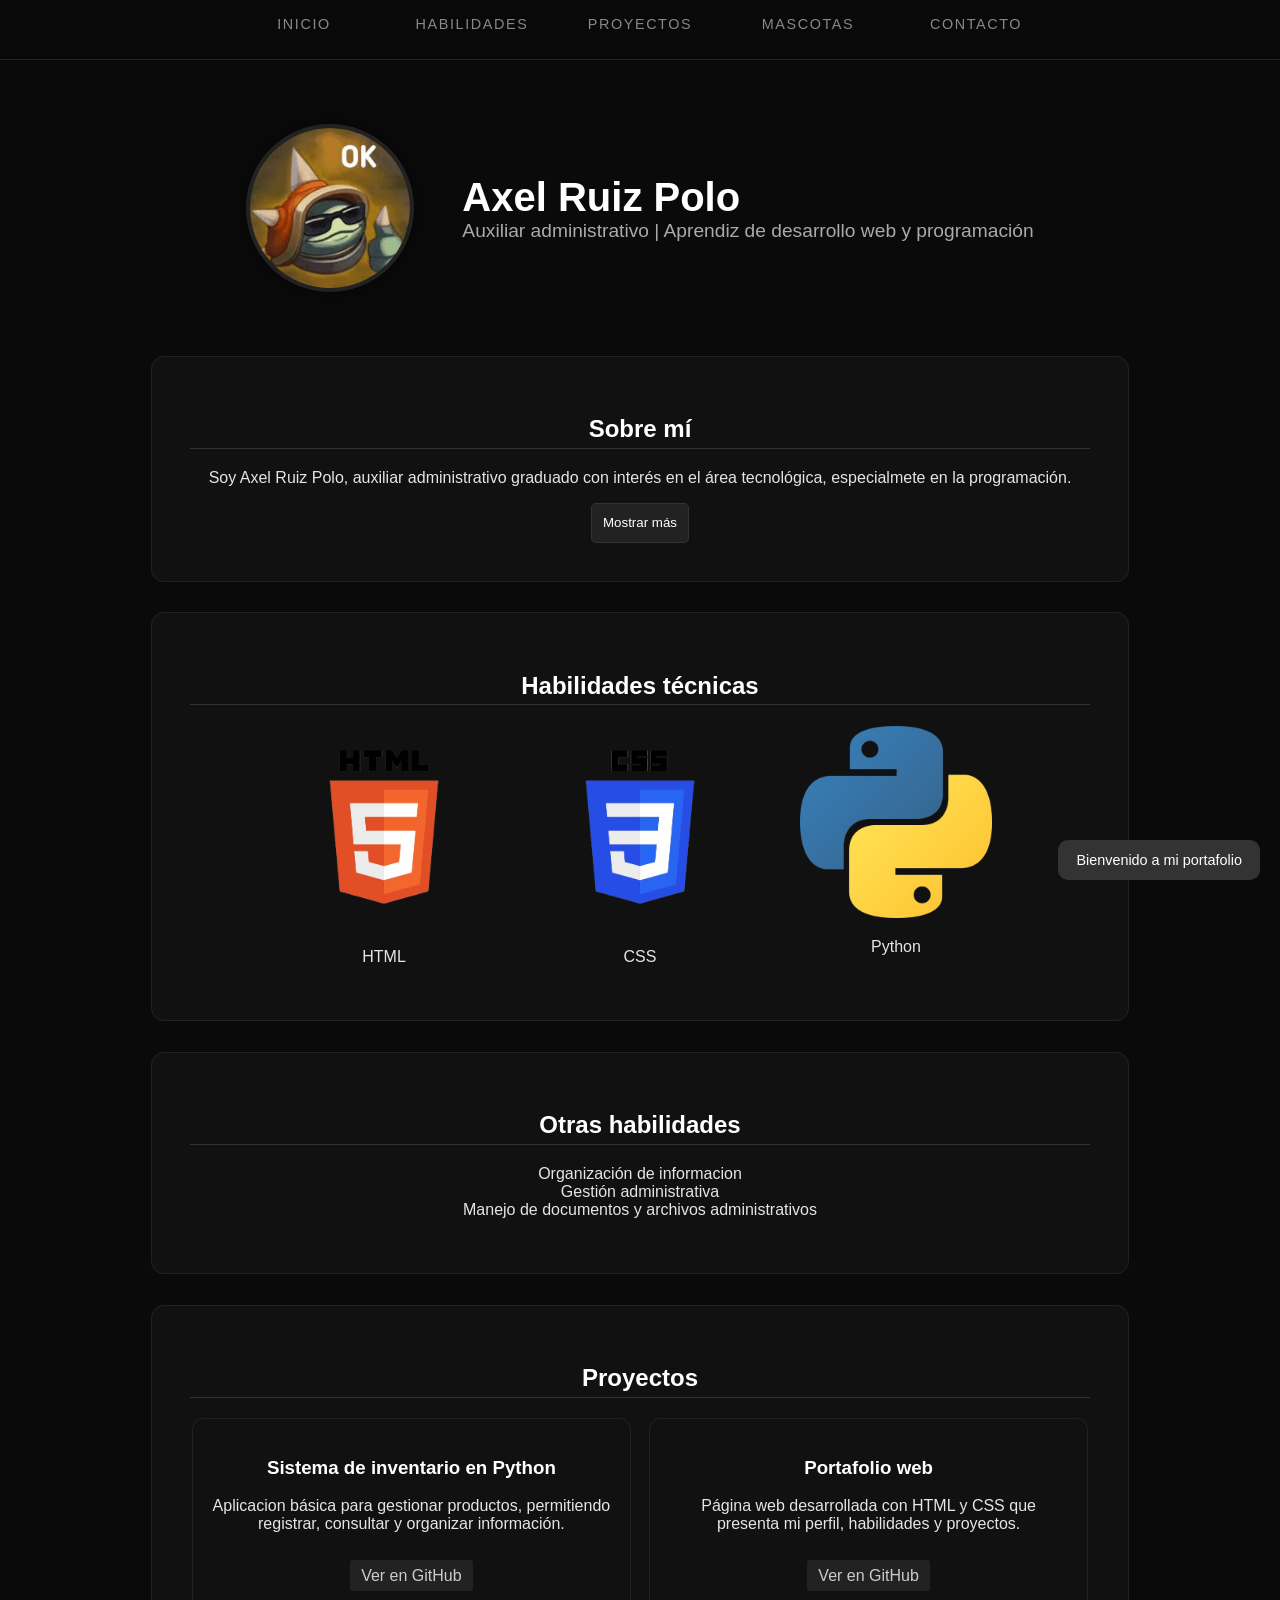
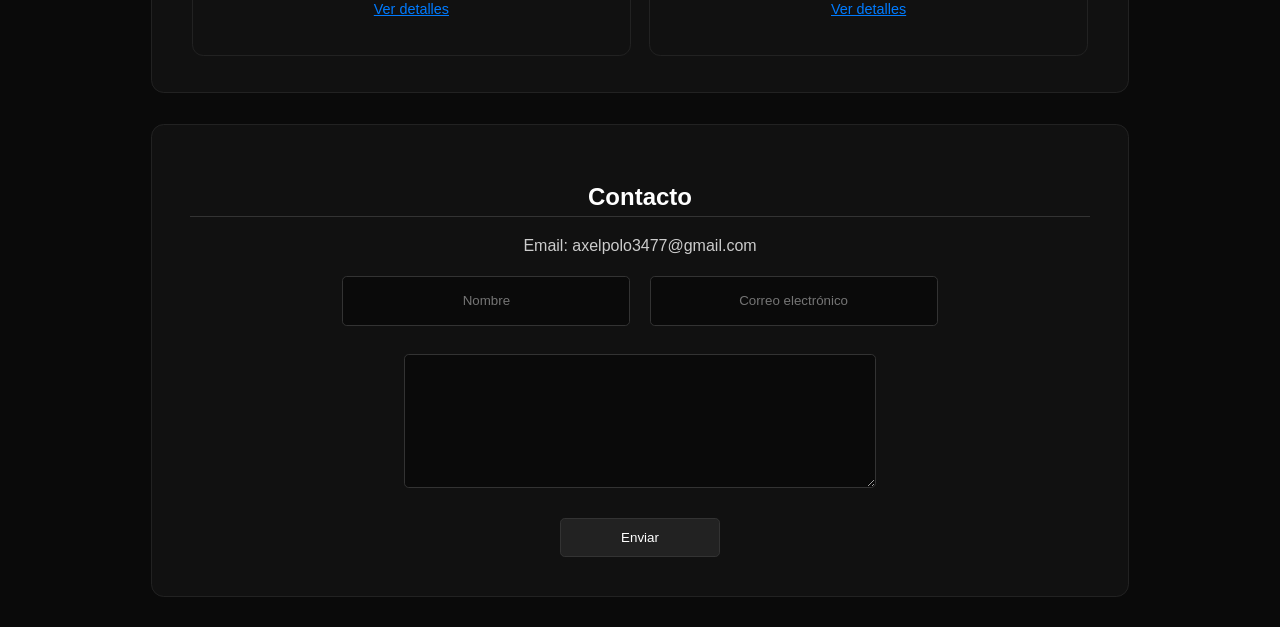
==== commit 8ea91662: "eleven commit Co-authored-by: Copilot <copilot@github.com>" ====
--- a/index.html
+++ b/index.html
@@ -8,26 +8,28 @@
     <link rel="stylesheet" href="css/components.css">
     <link rel="stylesheet" href="css/pages.css">
     <link rel="stylesheet" href="css/js.css">
+    <link rel="stylesheet" href="css/modals.css">
     <title>Portafolio Axel Ruiz Polo</title>
 </head>
 <body>  
-    <header> <!-- uso de flexbox para organizar la navegacion y la foto de perfil en un solo eje -->
-        <div class="container-header">
-            <nav> <!-- botones de navegación -->
-                <a href="#sobre-mi">Inicio</a>
-                <a href="mascotas.html">Mascotas</a>
-                <a href="#formulario">Contacto</a>
-            </nav>
+    <header class="header-principal">
+        <nav class="nav-links">
+            <a href="#sobre-mi">Inicio</a>
+            <a href="#habilidades">Habilidades</a>
+            <a href="#proyectos">Proyectos</a>
+            <a href="mascotas.html">Mascotas</a>
+            <a href="#formulario">Contacto</a>
+        </nav>
+    </header>
 
-            <div class="info-header">
-                <img src="img/OK.jpeg" alt="Foto">
-                <div>
-                    <h1>Axel Ruiz Polo</h1>
-                    <p>Auxiliar administrativo | Aprendiz de desarrollo web y programación</p>
-                </div>
+    <section class="seccion-perfil">
+        <div class="info-header"> <img src="img/OK.jpeg" alt="Foto" class="foto-perfil">
+            <div class="texto-perfil">
+                <h1>Axel Ruiz Polo</h1>
+                <p>Auxiliar administrativo | Aprendiz de desarrollo web y programación</p>
             </div>
         </div>
-    </header>
+    </section>
 
     <section class="sobre-mi">
         <!-- uso de etiquetas semanticas de HTML5 para definir la estructura loica de la biografia personal -->
@@ -81,21 +83,73 @@
             <li class="proyecto">
                 <h3>Sistema de inventario en Python</h3>
                 <p>Aplicacion básica para gestionar productos, permitiendo registrar, consultar y organizar información.</p>
-                <button class="btntoggle">Ver detalles</button>
-                <div id="detalles" class="oculto">
 
+                <div class="acciones">
+                    <a target="_blank" href="https://github.com/Arp34/Proyecto-Inventario">Ver en GitHub</a>
+                </div>  
+
+                <button class="btntoggle">Ver detalles</button>                
+                <div class="oculto">
+                    <div class="detalles-contenido">
+                        <p>
+                            Aplicación desarrollada en Python para gestionar productos de forma sencilla, 
+                            permitiendo registrar, consultar y organizar información.
+                        </p>
+
+                        <p><strong>Tecnologías:</strong><br>
+                            Python · Consola (interfaz de texto)
+                        </p>
+
+                        <p><strong>Funciones principales:</strong><br>
+                            • Registro de productos<br>
+                            • Consulta de información<br>
+                            • Organización de datos
+                        </p>
+
+                        <p><strong>Aprendizajes:</strong><br>
+                            • Uso de listas y diccionarios<br>
+                            • Validación de datos<br>
+                            • Estructuración de programas
+                        </p>
+                    </div>
                 </div>
-                <a target="_blank" href="https://github.com/Arp34/Proyecto-Inventario">Ver en GitHub</a>
+                
             </li>
 
             <li class="proyecto">
                 <h3>Portafolio web</h3>
                 <p>Página web desarrollada con HTML y CSS que presenta mi perfil, habilidades y proyectos.</p>
+
+                <div class="acciones">
+                    <a target="_blank" href="https://github.com/Arp34/Arp34.github.io">Ver en GitHub</a>                
+                </div>
+
                 <button class="btntoggle">Ver detalles</button>
-                <div id="detalles" class="oculto">
-                    
+                <div class="oculto">
+                    <div class="detalles-contenido">
+                        <p>
+                            Página web personal donde presento mi perfil, habilidades y proyectos,
+                            desarrollada con HTML, CSS y JavaScript.
+                        </p>
+
+                        <p><strong>Tecnologías:</strong><br>
+                            HTML5 · CSS3 · JavaScript
+                        </p>
+
+                        <p><strong>Características:</strong><br>
+                            • Diseño responsivo (media queries)<br>
+                            • Organización modular de CSS<br>
+                            • Interactividad con JavaScript
+                        </p>
+
+                        <p><strong>Aprendizajes:</strong><br>
+                            • Estructura semántica web<br>
+                            • Diseño adaptable a dispositivos<br>
+                            • Manipulación del DOM
+                        </p>
+                    </div>
                 </div>
-                <a target="_blank" href="https://github.com/Arp34/Portafolio">Portafolio</a>
+
             </li>
         </ul>
     </section>
@@ -118,8 +172,13 @@
     <div id="notificacion" class="notificacion">
     Bienvenido a mi portafolio
     </div>
-    
-    <script src="js/script.js"></script>
+    <dialog id="modalProyecto" class="modal">
+        <button id="cerrarModal" class="btn-cerrar">&times;</button>
+        <h3 id="modalTitulo"></h3>
+        <div id="modalCuerpo"></div>
+    </dialog>
+
+        <script src="js/script.js"></script>
 
 </body>
 </html>
--- a/css/base.css
+++ b/css/base.css
@@ -11,7 +11,7 @@
 }
 
 body {
-    font-family: 'Segoe UI', Arial, sans-serif;
+    font-family: var(--fuente-principal);
     margin: 0;
     background-color: var(--fondo-oscuro);
     color: #e5e5e5;
--- a/css/layout.css
+++ b/css/layout.css
@@ -24,35 +24,74 @@
 }
 
 .container-header {
-    width: 100%;
     max-width: 56.25rem;
     margin: 0 auto;
-    display: flex;
-    flex-direction: column;
-    align-items: center;
+    width: 90%;
+}
+
+/* BARRA DE NAVEGACIÓN FIJA */
+.header-principal {
+    position: sticky;
+    top: 0;
+    z-index: 1000;
+    background-color: rgba(10, 10, 10, 0.95); /* Casi opaco para legibilidad */
+    backdrop-filter: blur(10px);
+    border-bottom: 1px solid var(--borde);
+    padding: 1rem 0;
 }
 
 .info-header {
     display: flex;
-    flex-direction: column;
     align-items: center;
-    text-align: center;
-    margin-top: 1.3rem;
+    justify-content: center;
+    gap: 3rem; /* Más espacio entre foto y nombre */
+    padding: 2rem;
 }
 
-.info-header img {
-    width: 8rem;
-    height: 8rem;
-    border-radius: 60%;
-    border: 3px solid var(--borde);
-    margin-bottom: 10px;
+
+.nav-links {
+    display: flex;
+    justify-content: center;
+    gap: 2.5rem;
+}
+
+.foto-perfil {
+    width: 10rem; /* Un poco más grande para que destaque */
+    height: 10rem;
+    border-radius: 50%;
+    border: 4px solid var(--borde);
+    box-shadow: 0 0 20px rgba(0,0,0,0.5); /* Sombra para profundidad */
     object-fit: cover;
 }
 
-.info-header p {
-    margin-top: 0;
+.texto-perfil h1 {
+    font-size: 2.5rem; /* Nombre más imponente */
+    margin: 0;
+    text-align: left;
+}
+
+.texto-perfil p {
+    font-size: 1.2rem;
     color: #aaa;
-    font-size: 1.1em;
+    margin: 0;
+    text-align: left;
+}
+
+.seccion-perfil {
+    max-width: 56.25rem;
+    margin: 2rem auto;
+    background: none; /* Quitamos el fondo de tarjeta para que se vea integrado */
+    border: none;     /* Sin bordes para un look más limpio */
+    padding: 0;       /* Sin padding extra */
+}
+
+.texto-perfil {
+    text-align: left;
+}
+
+.texto-perfil h1, .texto-perfil p {
+    text-align: left; /* Sobrescribe el centrado general que tenías en base.css */
+    margin: 0;
 }
 
 header p {
@@ -79,7 +118,7 @@
 }
 
 section {
-    max-width: 56.25rem;
+    max-width: 56.25rem; 
     margin: 1.9rem auto;
     padding: 2.4rem;
     background-color: var(--fondo-tarjeta);
@@ -89,16 +128,65 @@
     
 }
 
-@media (max-width: 768px){
-    section {
-        max-width: 600px;
+@media (max-width: 768px) {
+    .info-header {
+        flex-direction: column;
+        text-align: center;
+        gap: 1.5rem;
+    }
+    .texto-perfil h1, .texto-perfil p {
+        text-align: center;
+    }
+}
+
+/* =========================================
+   RESPONSIVE - CELULARES (425px)
+   ========================================= */
+@media (max-width: 425px) {
+    /* 1. Barra de navegación: Links más pequeños y con scroll lateral si es necesario */
+    .nav-links {
+        gap: 1rem; /* Reducimos el espacio entre links */
+        padding: 0.5rem;
+        flex-wrap: wrap; /* Si no caben, bajan a la siguiente línea */
+        justify-content: center;
     }
 
-}
-
-@media (max-width: 425px) {
-    .container-header {
-        padding: 0px;
+    .nav-links a {
+        font-size: 0.8rem; /* Letra un poco más pequeña */
+        letter-spacing: 0.05rem;
     }
 
+    /* 2. Bloque de Perfil: Todo al centro y hacia abajo */
+    .info-header {
+        flex-direction: column; /* Foto arriba, texto abajo */
+        text-align: center;
+        gap: 1rem;
+        padding: 1rem;
+    }
+
+    .foto-perfil {
+        width: 7rem; /* Reducimos el tamaño de la foto */
+        height: 7rem;
+    }
+
+    .texto-perfil {
+        text-align: center; /* Centramos el nombre y cargo */
+    }
+
+    .texto-perfil h1 {
+        text-align: center;
+        font-size: 1.8rem; /* Tamaño de letra más cómodo para móvil */
+    }
+
+    .texto-perfil p {
+        text-align: center;
+        font-size: 1rem;
+    }
+
+    /* 3. Ajuste de las secciones generales */
+    section {
+        padding: 1.5rem; /* Menos espacio interno para ganar ancho de lectura */
+        margin: 1rem auto;
+        width: 95%; /* Que ocupe casi toda la pantalla */
+    }
 }
--- a/css/components.css
+++ b/css/components.css
@@ -46,6 +46,7 @@
     border-radius: 0.3rem;
     cursor: pointer;
     transition: 0.3s;
+    margin-top: 0.6rem;
 }
 
 button:hover {
--- a/css/js.css
+++ b/css/js.css
@@ -45,7 +45,14 @@
     transition: 0.2s ease;
 }
 
-.btnToggle:hover {
+.btntoggle:hover {
     color: #0056b3;
     text-decoration: none;
-}+}
+
+.acciones {
+    display: flex;
+    gap: 10px;
+    justify-content: center;
+    margin-top: 10px;
+}
--- a/css/modals.css
+++ b/css/modals.css
@@ -0,0 +1,101 @@
+
+/* El contenedor principal */
+.modal {
+    background-color: var(--fondo-tarjeta);
+    color: var(--color-texto);
+    border: 0.1rem solid var(--borde);
+    border-radius: 1.25rem;      
+    padding: 2.5rem;              
+    width: 90%;                 
+    max-width: 35rem;        
+    text-align: center;
+    box-shadow: 0 1.25rem 3.125rem rgba(0, 0, 0, 0.8);
+    animation: aparecer 0.4s cubic-bezier(0.175, 0.885, 0.32, 1.275);
+    position: fixed;
+    top: 50%;
+    left: 50%;
+    margin: 0;
+    animation-fill-mode: forwards;
+}
+
+/* El fondo difuminado (Overlay) */
+.modal::backdrop {
+    background-color: rgba(0, 0, 0, 0.7);
+    backdrop-filter: blur(0.4rem);  
+}
+
+/* Título dentro del modal */
+#modalTitulo {
+    margin-top: 0;
+    font-size: 1.8rem;
+    border-bottom: 0.1rem solid #333;
+    padding-bottom: 0.8rem;
+}
+
+/* Cuerpo del modal (donde va la info extra) */
+#modalCuerpo {
+    margin-top: 1.5rem;
+    line-height: 1.8;
+    color: #cccccc;
+    padding: 0 1rem;
+}
+
+#modalCuerpo p {
+    margin-bottom: 1.2rem; /* Separa un poco más los párrafos */
+}
+
+#modalCuerpo strong {
+    color: var(--color-texto); /* Asegura que las negritas resalten */
+    display: inline-block;
+    margin-bottom: 0.3rem;
+}
+
+/* Botón de cerrar (la X) */
+.btn-cerrar {
+    position: absolute;
+    top: 1rem;
+    right: 1rem;
+    width: 2.5rem;
+    height: 2.5rem;
+    background-color: #222;
+    border: none;
+    border-radius: 50%;
+    font-size: 1.5rem;
+    font-weight: bold;
+    cursor: pointer;
+    color: #fff;
+    transition: color 0.2s;
+    display: flex;
+    align-items: center;
+    justify-content: center;
+}
+
+.btn-cerrar:hover {
+    background-color: #444;
+    color: #ffffff;
+    transform: rotate(90deg);
+}
+
+/* Animación de entrada */
+@keyframes aparecer {
+    from {
+        opacity: 0;
+        transform: translate(-50%, -60%);
+    }
+    to {
+        opacity: 1;
+        transform: translate(-50%, -50%);
+    }
+}
+
+
+/* texto dentro del modal */
+
+.detalles-contenido {
+    text-align: left;
+    line-height: 1.5;
+}
+
+.detalles-contenido p {
+    margin-bottom: 10px;
+}
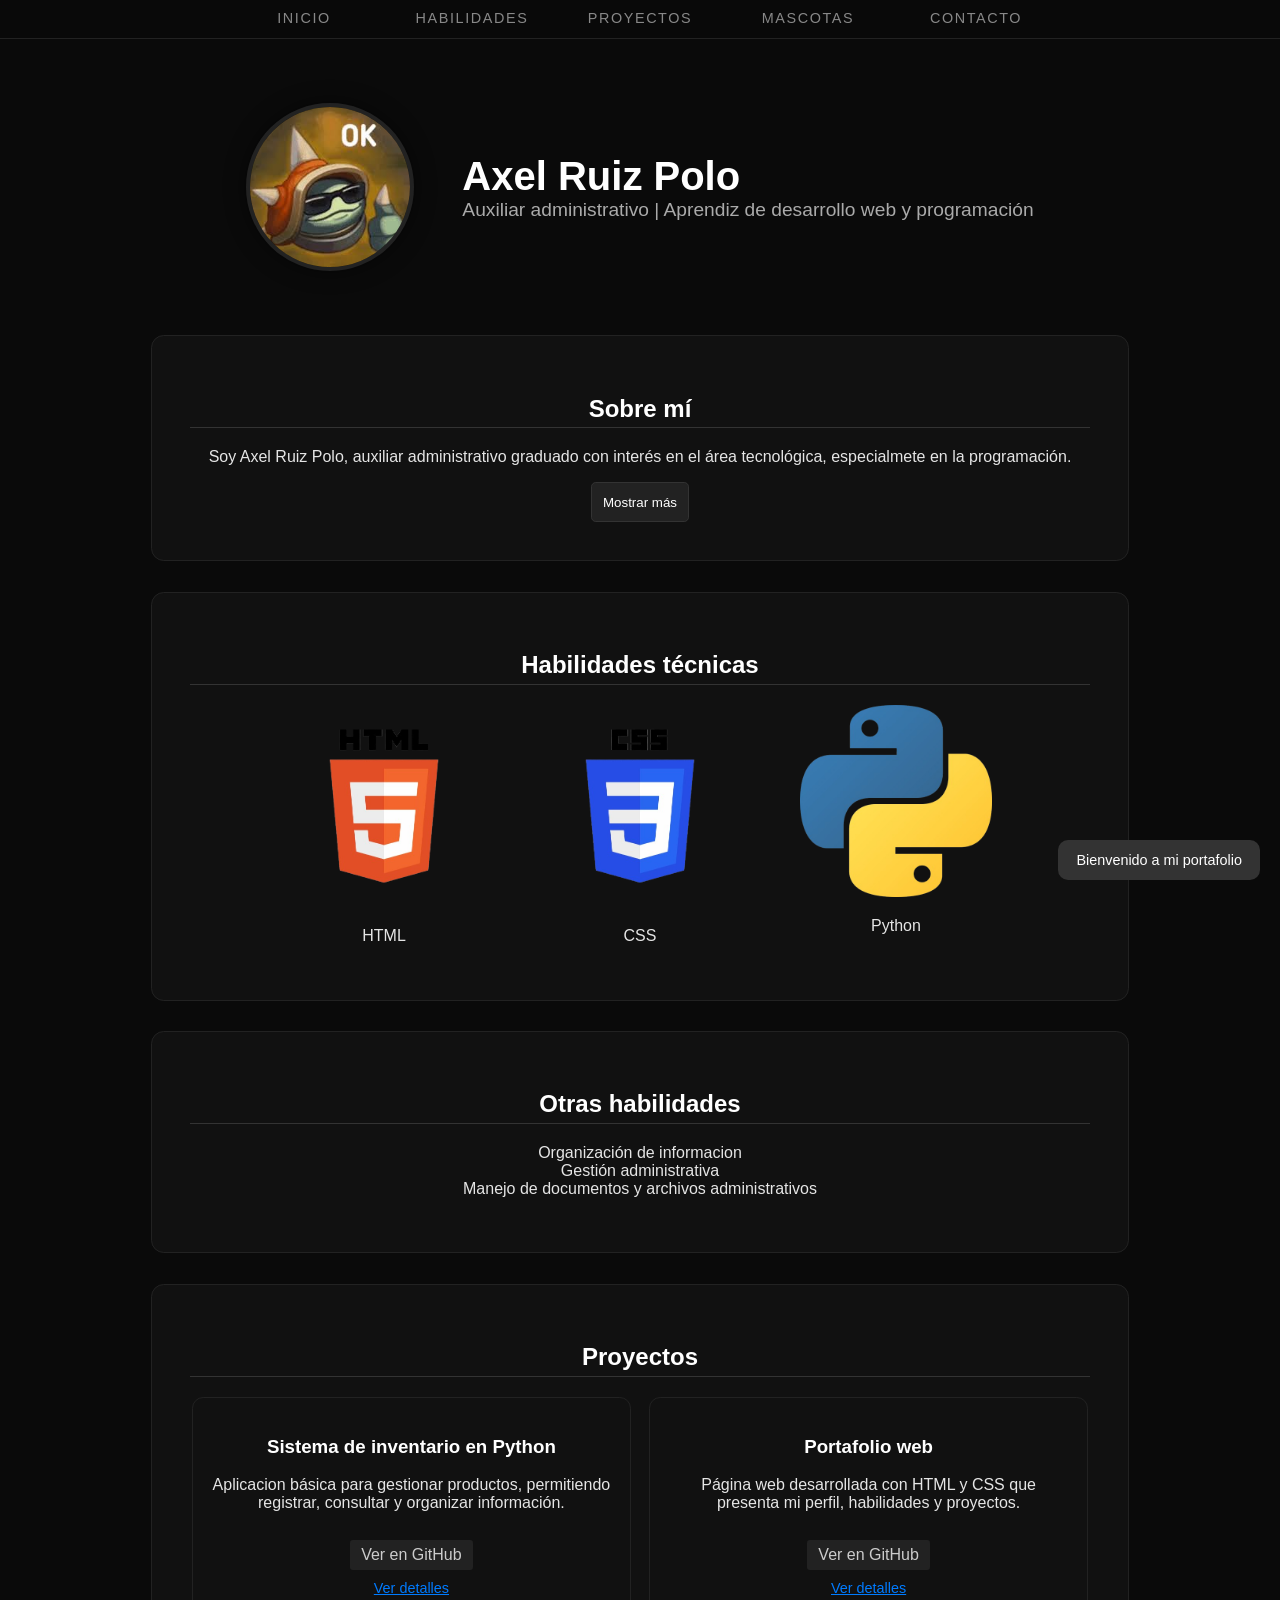
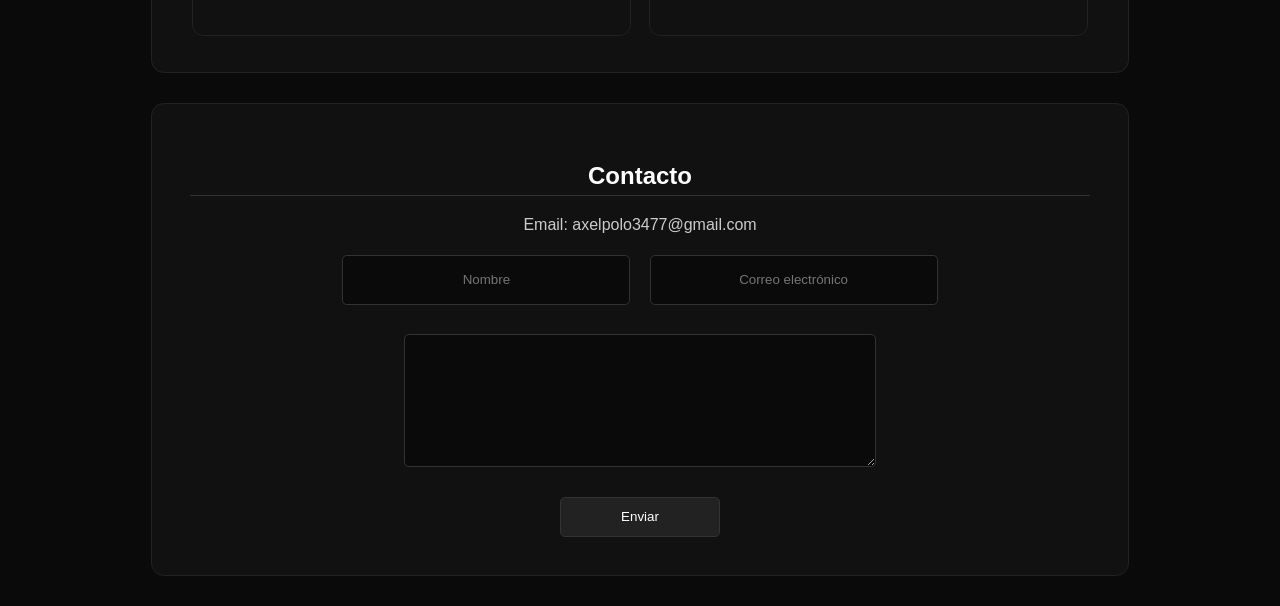
==== commit 311ef33f: "twelve commit Co-authored-by: Copilot <copilot@github.com>" ====
--- a/index.html
+++ b/index.html
@@ -3,27 +3,34 @@
 <head>
     <meta charset="UTF-8">
     <meta name="viewport" content="width=device-width, initial-scale=1.0">
-    <link rel="stylesheet" href="css/base.css">
-    <link rel="stylesheet" href="css/layout.css">
-    <link rel="stylesheet" href="css/components.css">
-    <link rel="stylesheet" href="css/pages.css">
-    <link rel="stylesheet" href="css/js.css">
-    <link rel="stylesheet" href="css/modals.css">
+    <link rel="stylesheet" href="src/css/base.css">
+    <link rel="stylesheet" href="src/css/layout.css">
+    <link rel="stylesheet" href="src/css/components.css">
+    <link rel="stylesheet" href="src/css/pages.css">
+    <link rel="stylesheet" href="src/css/js.css">
+    <link rel="stylesheet" href="src/css/modals.css">
     <title>Portafolio Axel Ruiz Polo</title>
 </head>
 <body>  
     <header class="header-principal">
-        <nav class="nav-links">
-            <a href="#sobre-mi">Inicio</a>
-            <a href="#habilidades">Habilidades</a>
-            <a href="#proyectos">Proyectos</a>
-            <a href="mascotas.html">Mascotas</a>
-            <a href="#formulario">Contacto</a>
-        </nav>
+        <div class="container-header">
+            <span class="logo-movil insignia-arp">A R P</span>
+            <button class="menu-toggle" id="menu-toggle">
+                <span class="barras">☰</span>
+            </button>
+            
+            <nav class="nav-links" id="nav-links">
+                <a href="#inicio">Inicio</a>
+                <a href="#habilidades">Habilidades</a>
+                <a href="#proyectos">Proyectos</a>
+                <a href="src/views/mascotas.html">Mascotas</a>
+                <a href="#formulario">Contacto</a>
+            </nav>
+        </div>
     </header>
 
-    <section class="seccion-perfil">
-        <div class="info-header"> <img src="img/OK.jpeg" alt="Foto" class="foto-perfil">
+    <section class="seccion-perfil" id="inicio">
+        <div class="info-header"> <img src="public/img/OK.jpeg" alt="Foto" class="foto-perfil">
             <div class="texto-perfil">
                 <h1>Axel Ruiz Polo</h1>
                 <p>Auxiliar administrativo | Aprendiz de desarrollo web y programación</p>
@@ -31,7 +38,7 @@
         </div>
     </section>
 
-    <section class="sobre-mi">
+    <section class="sobre-mi" id="sobre-mi">
         <!-- uso de etiquetas semanticas de HTML5 para definir la estructura loica de la biografia personal -->
         <h2>Sobre mí</h2>                                                                                                                                                                                           
         <p>Soy Axel Ruiz Polo, auxiliar administrativo graduado con interés en el área tecnológica, especialmete en la programación.
@@ -42,23 +49,23 @@
         <button id="btnMas">Mostrar más</button>
     </section>
 
-    <section>
+    <section class="habilidades-técnicas" id="habilidades">
         <!-- contenedor flexible con flexbox para alinear los iconos de las tecnologias de forma horizontal y con espacios uniformes -->
         <h2>Habilidades técnicas</h2>
 
         <div class="habilidades">
 
             <div class="habilidad">
-                <img src="img/Html.png" alt="HTML">
+                <img src="public/img/Html.png" alt="HTML">
                 <p>HTML</p>
             </div>
         
             <div class="habilidad">
-                <img src="img/Css.png" alt="CSS">
+                <img src="public/img/Css.png" alt="CSS">
                 <p>CSS</p>                                                                                                                                                                                                                                                                                                                      
             </div>
         
-            <div class="habilidad"> <img src="img/python.png" alt="Python">
+            <div class="habilidad"> <img src="public/img/python.png" alt="Python">
                 <p>Python</p>
             </div>
 
@@ -79,7 +86,7 @@
     <section >
         <!-- aplicacion de css grid layour para crear una cuadricula bidimensional de dos columnas, organizando el espacio visual de la galeria -->
         <h2>Proyectos</h2>
-        <ul class="proyectos"> 
+        <ul class="proyectos" id="proyectos"> 
             <li class="proyecto">
                 <h3>Sistema de inventario en Python</h3>
                 <p>Aplicacion básica para gestionar productos, permitiendo registrar, consultar y organizar información.</p>
@@ -178,7 +185,7 @@
         <div id="modalCuerpo"></div>
     </dialog>
 
-        <script src="js/script.js"></script>
+        <script src="src/js/script.js"></script>
 
 </body>
 </html>
--- a/src/css/base.css
+++ b/src/css/base.css
@@ -0,0 +1,45 @@
+:root {
+    /* colores */
+    --fondo-oscuro: #0a0a0a;
+    --fondo-tarjeta: #111111;
+    --color-texto: #ffffff;
+    --borde: #222222;
+
+    /*Tipografia*/
+    --fuente-principal: 'Segoe UI', Arial, sans-serif;
+
+}
+
+body {
+    font-family: var(--fuente-principal);
+    margin: 0;
+    background-color: var(--fondo-oscuro);
+    color: #e5e5e5;
+    padding: 0;
+}
+
+h1, h2, h3 {
+    text-align: center;
+    color: var(--color-texto);
+}
+
+h2 {
+    border-bottom: 0.1rem solid #333;
+    padding-bottom: 0.3rem;
+}
+
+p {
+    text-align: center;
+}
+
+ul {
+    text-align: center;
+    list-style: none;
+    padding-left: 0;
+}
+
+a {
+    color: #ccc;
+    text-decoration: none;
+    transition: 0.3s;
+}
--- a/src/css/layout.css
+++ b/src/css/layout.css
@@ -0,0 +1,267 @@
+    /* Variables globales, fuentes y reseteo de estilos basicos */
+.container-header {
+    max-width: 56.25rem;
+    margin: 0 auto;
+    width: 90%;
+    display: flex;
+    justify-content: center; /* En PC centrado */
+    align-items: center;
+    position: relative;
+}
+
+
+header a{
+    width: 8rem;
+    text-align: center;
+    display: block;
+}
+
+.container-header {
+    max-width: 56.25rem;
+    margin: 0 auto;
+    width: 90%;
+    padding: 0.5rem 0 0 0;
+}
+
+/* BARRA DE NAVEGACIÓN FIJA */
+.header-principal {
+    position: sticky;
+    top: 0;
+    z-index: 1000;
+    background-color: rgba(10, 10, 10, 0.95); /* Casi opaco para legibilidad */
+    backdrop-filter: blur(10px);
+    border-bottom: 1px solid var(--borde);
+    padding: 0.1rem 0;
+}
+
+.info-header {
+    display: flex;
+    align-items: center;
+    justify-content: center;
+    gap: 3rem; /* Más espacio entre foto y nombre */
+    padding: 2rem;
+}
+
+
+.nav-links {
+    display: flex;
+    justify-content: center;
+    gap: 2.5rem;
+}
+
+.foto-perfil {
+    width: 10rem; /* Un poco más grande para que destaque */
+    height: 10rem;
+    border-radius: 50%;
+    border: 4px solid var(--borde);
+    box-shadow: 0 0 20px rgba(0,0,0,0.5); /* Sombra para profundidad */
+    object-fit: cover;
+}
+
+.texto-perfil h1 {
+    font-size: 2.5rem; /* Nombre más imponente */
+    margin: 0;
+    text-align: left;
+}
+
+.texto-perfil p {
+    font-size: 1.2rem;
+    color: #aaa;
+    margin: 0;
+    text-align: left;
+}
+
+.seccion-perfil {
+    max-width: 56.25rem;
+    margin: 2rem auto;
+    background: none; /* Quitamos el fondo de tarjeta para que se vea integrado */
+    border: none;     /* Sin bordes para un look más limpio */
+    padding: 0;       /* Sin padding extra */
+}
+
+.texto-perfil {
+    text-align: left;
+}
+
+.texto-perfil h1, .texto-perfil p {
+    text-align: left; /* Sobrescribe el centrado general que tenías en base.css */
+    margin: 0;
+}
+
+header p {
+    color: #aaa;
+}
+
+nav {
+    display: flex;
+    justify-content: center;
+    gap: 1.9rem;
+    width: 100%;
+    margin-bottom: 0.7rem;
+}
+
+nav a {
+    font-size: 0.9em;
+    text-transform: uppercase;
+    letter-spacing: 0.1rem;
+    color: #888;
+}
+
+nav a:hover {
+    color: var(--color-texto);
+}
+
+    section {
+    max-width: 56.25rem; 
+    margin: 1.9rem auto;
+    padding: 2.4rem;
+    background-color: var(--fondo-tarjeta);
+    border-radius: 0.8rem; 
+    border: 0.1rem solid var(--borde);
+    justify-content: center;
+    
+}
+
+    /* --- Estilos base (Escritorio) --- */
+.menu-toggle {
+    display: none; /* Oculto en PC */
+    background: none;
+    border: none;
+    color: var(--color-texto);
+    font-size: 2rem;
+    cursor: pointer;
+}
+
+/* Solo visible en móvil */
+.logo-movil {
+    display: none;
+}
+
+    /* =========================================
+    RESPONSIVE - TABLETAS (768px)
+    ========================================= */
+
+@media (max-width: 768px) {
+    .info-header {
+        flex-direction: column;
+        text-align: center;
+        gap: 1.5rem;
+    }
+    .texto-perfil h1, .texto-perfil p {
+        text-align: center;
+    }
+}
+
+    /* =========================================
+    RESPONSIVE - CELULARES (425px)
+    ========================================= */
+@media (max-width: 425px) {
+    .info-header {
+        flex-direction: column; /* Foto arriba, texto abajo */
+        text-align: center;
+        gap: 1rem;
+        padding: 1rem;
+    }
+
+    .foto-perfil {
+        width: 7rem; /* Reducimos el tamaño de la foto */
+        height: 7rem;
+    }
+
+    .texto-perfil {
+        text-align: center; /* Centramos el nombre y cargo */
+    }
+
+    .texto-perfil h1 {
+        text-align: center;
+        font-size: 1.8rem; /* Tamaño de letra más cómodo para móvil */
+    }
+
+    .texto-perfil p {
+        text-align: center;
+        font-size: 1rem;
+    }
+    
+    /* 1. Header más compacto */
+    .header-principal {
+        display: flex;
+        justify-content: flex-end; /* Mueve el botón a la derecha */
+        height: 60px; /* Altura fija para que no sea gigante */
+        align-items: center;
+    }
+
+    section {
+        padding: 0.5rem; /* Menos espacio interno para ganar ancho de lectura */
+        margin: 1rem auto;
+        width: 95%; /* Que ocupe casi toda la pantalla */
+    }
+
+    /* 2. El Botón Hamburguesa */
+    .menu-toggle {
+        display: block; /* Ahora sí se verá */
+        background: #222;
+        border: 1px solid var(--borde);
+        border-radius: 8px;
+        width: 45px;
+        height: 40px;
+        font-size: 1.2rem;
+        cursor: pointer;
+        z-index: 1001; /* Por encima de todo */
+        margin-top: 0;
+    }
+
+    /* 3. El Menú Desplegable */
+    .nav-links {
+        display: none; 
+        flex-direction: column;
+        position: absolute;
+        top: 60px; 
+        right: 0;
+        width: 100%; 
+        background-color: rgba(15, 15, 15, 0.98);
+        border-bottom: 1px solid var(--borde);
+        z-index: 1000;
+        padding: 1rem 0 0 0;
+        gap: 1rem;
+    }
+
+    /* 1. Contenedor: Alineamos el botón a la derecha */
+    .container-header {
+        display: flex;
+        justify-content: space-between; 
+        align-items: center;
+        width: 100%;
+        padding: 0;
+        height: 60px;
+        position: relative; /* Necesario para que el menú se alinee con este contenedor */
+    }
+
+    /* La clase que activa el JS */
+    .nav-links.activo {
+        display: flex !important; /* Forzamos que se muestre cuando se active */
+    }
+
+    .nav-links a {
+        text-align: center;
+        width: 100%;
+        border-bottom: 1px solid rgba(255, 255, 255, 0.05);
+        margin: 0; /* Quitamos márgenes que puedan mover el texto */
+    }
+
+
+    .logo-movil {
+        display: block;
+        margin-right: auto;
+        padding-left: 0.5rem;
+    }
+    
+    .insignia-arp {
+        padding: 0.3rem 0.7rem;
+        color: #fff;
+        font-family: 'Courier New', Courier, monospace; /* Fuente mono para look técnico */
+        font-weight: bold;
+        font-size: 1rem;
+        letter-spacing: 2px;
+    }
+
+}
--- a/src/css/components.css
+++ b/src/css/components.css
@@ -0,0 +1,59 @@
+/* Estilos base de inputs */
+input, textarea {
+    width: 100%;
+    padding: 0.6rem;
+    margin: 0.5rem 0;
+    border-radius: 0.3rem;
+    border: 0.1rem solid #333;
+    background-color: var(--fondo-oscuro);
+    color: var(--color-texto);
+}
+
+/* El contenedor del formulario */
+.formulario {
+    display: flex;
+    flex-direction: column;
+    gap: 0.8rem;
+    margin-top: 1rem;
+    align-items: center;
+}
+
+.formulario input {
+   width: 30%;
+   height: 2rem;
+   padding: 0.5rem;
+   text-align: center;
+}
+
+.formulario textarea {
+    width: 50%;
+    height: 7rem;
+}
+
+.fila {
+    display: flex;
+    gap: 1.2rem;
+    justify-content: center;
+    width: 100%;
+}
+
+/* Botones y sus estados */
+button {
+    background-color: var(--borde);
+    color: white;
+    border: 0.1rem solid #333;
+    padding: 0.7rem;
+    border-radius: 0.3rem;
+    cursor: pointer;
+    transition: 0.3s;
+    margin-top: 0.6rem;
+}
+
+button:hover {
+    background-color: #333;
+}
+
+.formulario button {
+    width: 10rem;
+    margin-top: 0.6rem;
+}
--- a/src/css/pages.css
+++ b/src/css/pages.css
@@ -0,0 +1,89 @@
+/* Sección Habilidades */
+.habilidades {
+    display: flex;
+    justify-content: center;
+    align-items: center;
+    gap: 0.3rem;
+}
+
+.habilidades {
+    display: flex;
+    justify-content: center;
+    align-items: flex-start;
+    gap: 4rem; 
+    margin-top: 1.3rem;
+}
+
+.habilidad {
+    width: 12rem;
+    overflow: hidden;
+}
+
+.habilidad img {
+    height: auto    ; 
+    max-width: 100%;
+    object-fit: contain;
+}
+
+.habilidad img:hover {
+    transform: scale(1.1);
+}
+
+/* Sección Proyectos */
+.proyectos {
+    display: grid;
+    grid-template-columns: repeat(auto-fit, minmax(18.75rem, 1fr));
+    gap: 0.9rem;
+    justify-items: center;
+    justify-content: center;
+}
+
+.proyecto {
+    background-color: var(--fondo-tarjeta);
+    padding: 1.2rem;
+    border-radius: 0.7rem;
+    width: 90%;
+    height: 90%;
+    border: 0.1rem solid var(--borde);;
+    justify-content: space-between;
+    text-align: center;
+}
+
+.proyecto a {
+    display: inline-block;
+    margin-top: 0.7rem;
+    padding: 0.4rem 0.7rem;
+    background-color: var(--borde);
+    border-radius: 0.2rem;
+}
+
+.proyecto a:hover {
+    color: #80c1ff;
+    text-decoration: underline;
+}
+
+
+.contenedor-seccion {
+    max-width: 56.25rem;
+    margin: 1.9rem auto;
+    padding: 2.3rem;
+    background-color: var(--fondo-tarjeta);
+    border-radius: 0.7rem;
+    border: 0.1rem solid var(--borde);
+}
+
+@media (max-width: 768px) {
+    .proyectos {
+        grid-template-columns: repeat(2, minmax(19.75rem, 1fr));
+    }
+    
+}
+
+@media (max-width: 425px) {
+    .proyectos {
+        grid-template-columns: repeat(1, minmax(19.75rem, 1fr));
+        gap: 1.5rem;
+    }
+    
+}
+
--- a/src/css/js.css
+++ b/src/css/js.css
@@ -0,0 +1,58 @@
+/*la notificacion */
+
+.notificacion {
+    position: fixed;
+    bottom: 20px;
+    right: 20px;
+    background-color: #333;
+    color: white;
+    padding: 12px 18px;
+    border-radius: 10px;
+    opacity: 0;
+    transform: translateY(20px);
+    transition: all 0.4s ease;
+    font-size: 0.9rem;
+}
+
+#btnMas {
+    display: block;
+    margin: 0 auto;
+}
+
+.notificacion.mostrar {
+    opacity: 1;
+    transform: translateY(0);
+}
+
+.oculto {
+    display: none;
+}
+
+/*mostrar más de proyectos */
+
+.btntoggle {
+    background: none;
+    border: none;
+    padding: 0;
+
+    color: #007bff; /* azul tipo link */
+    font-size: 0.9rem;
+    font-weight: 500;
+
+    cursor: pointer;
+
+    text-decoration: underline;
+    transition: 0.2s ease;
+}
+
+.btntoggle:hover {
+    color: #0056b3;
+    text-decoration: none;
+}
+
+.acciones {
+    display: flex;
+    gap: 10px;
+    justify-content: center;
+    margin-top: 10px;
+}
--- a/src/css/modals.css
+++ b/src/css/modals.css
@@ -0,0 +1,127 @@
+
+/* El contenedor principal */
+.modal {
+    background-color: var(--fondo-tarjeta);
+    color: var(--color-texto);
+    border: 0.1rem solid var(--borde);
+    border-radius: 1.25rem;      
+    padding: 2.5rem;              
+    width: 90%;                 
+    max-width: 35rem;        
+    text-align: center;
+    box-shadow: 0 1.25rem 3.125rem rgba(0, 0, 0, 0.8);
+    animation: aparecer 0.4s cubic-bezier(0.175, 0.885, 0.32, 1.275);
+    position: fixed;
+    top: 50%;
+    left: 50%;
+    margin: 0;
+    animation-fill-mode: forwards;
+}
+
+/* El fondo difuminado (Overlay) */
+.modal::backdrop {
+    background-color: rgba(0, 0, 0, 0.7);
+    backdrop-filter: blur(0.4rem);  
+}
+
+/* Título dentro del modal */
+#modalTitulo {
+    margin-top: 0;
+    font-size: 1.8rem;
+    border-bottom: 0.1rem solid #333;
+    padding-bottom: 0.8rem;
+}
+
+/* Cuerpo del modal (donde va la info extra) */
+#modalCuerpo {
+    margin-top: 1.5rem;
+    line-height: 1.8;
+    color: #cccccc;
+    padding: 0 1rem;
+}
+
+#modalCuerpo p {
+    margin-bottom: 1.2rem; /* Separa un poco más los párrafos */
+}
+
+#modalCuerpo strong {
+    color: var(--color-texto); /* Asegura que las negritas resalten */
+    display: inline-block;
+    margin-bottom: 0.3rem;
+}
+
+/* Botón de cerrar (la X) */
+.btn-cerrar {
+    position: absolute;
+    top: 1rem;
+    right: 1rem;
+    width: 2.5rem;
+    height: 2.5rem;
+    background-color: #222;
+    border: none;
+    border-radius: 50%;
+    font-size: 1.5rem;
+    font-weight: bold;
+    cursor: pointer;
+    color: #fff;
+    transition: color 0.2s;
+    display: flex;
+    align-items: center;
+    justify-content: center;
+}
+
+.btn-cerrar:hover {
+    background-color: #444;
+    color: #ffffff;
+    transform: rotate(90deg);
+}
+
+/* Animación de entrada */
+@keyframes aparecer {
+    from {
+        opacity: 0;
+        transform: translate(-50%, -60%);
+    }
+    to {
+        opacity: 1;
+        transform: translate(-50%, -50%);
+    }
+}
+
+
+/* texto dentro del modal */
+
+.detalles-contenido {
+    text-align: left;
+    line-height: 1.5;
+}
+
+.detalles-contenido p {
+    margin-bottom: 10px;
+}
+
+@media (max-width: 425px) {
+    .modal {
+        padding: 0.6rem;
+    }
+
+    #modalCuerpo {
+        padding: 0 0.5rem;
+    }
+
+    .btn-cerrar {
+        width: 2rem;
+        height: 2rem;
+        font-size: 1.2rem;
+        top: 0.2rem;
+    }
+
+    .detalles-contenido {
+        font-size: 0.9rem;
+    }
+
+    #modalTitulo {
+        font-size: 1.6rem;
+    }
+
+}
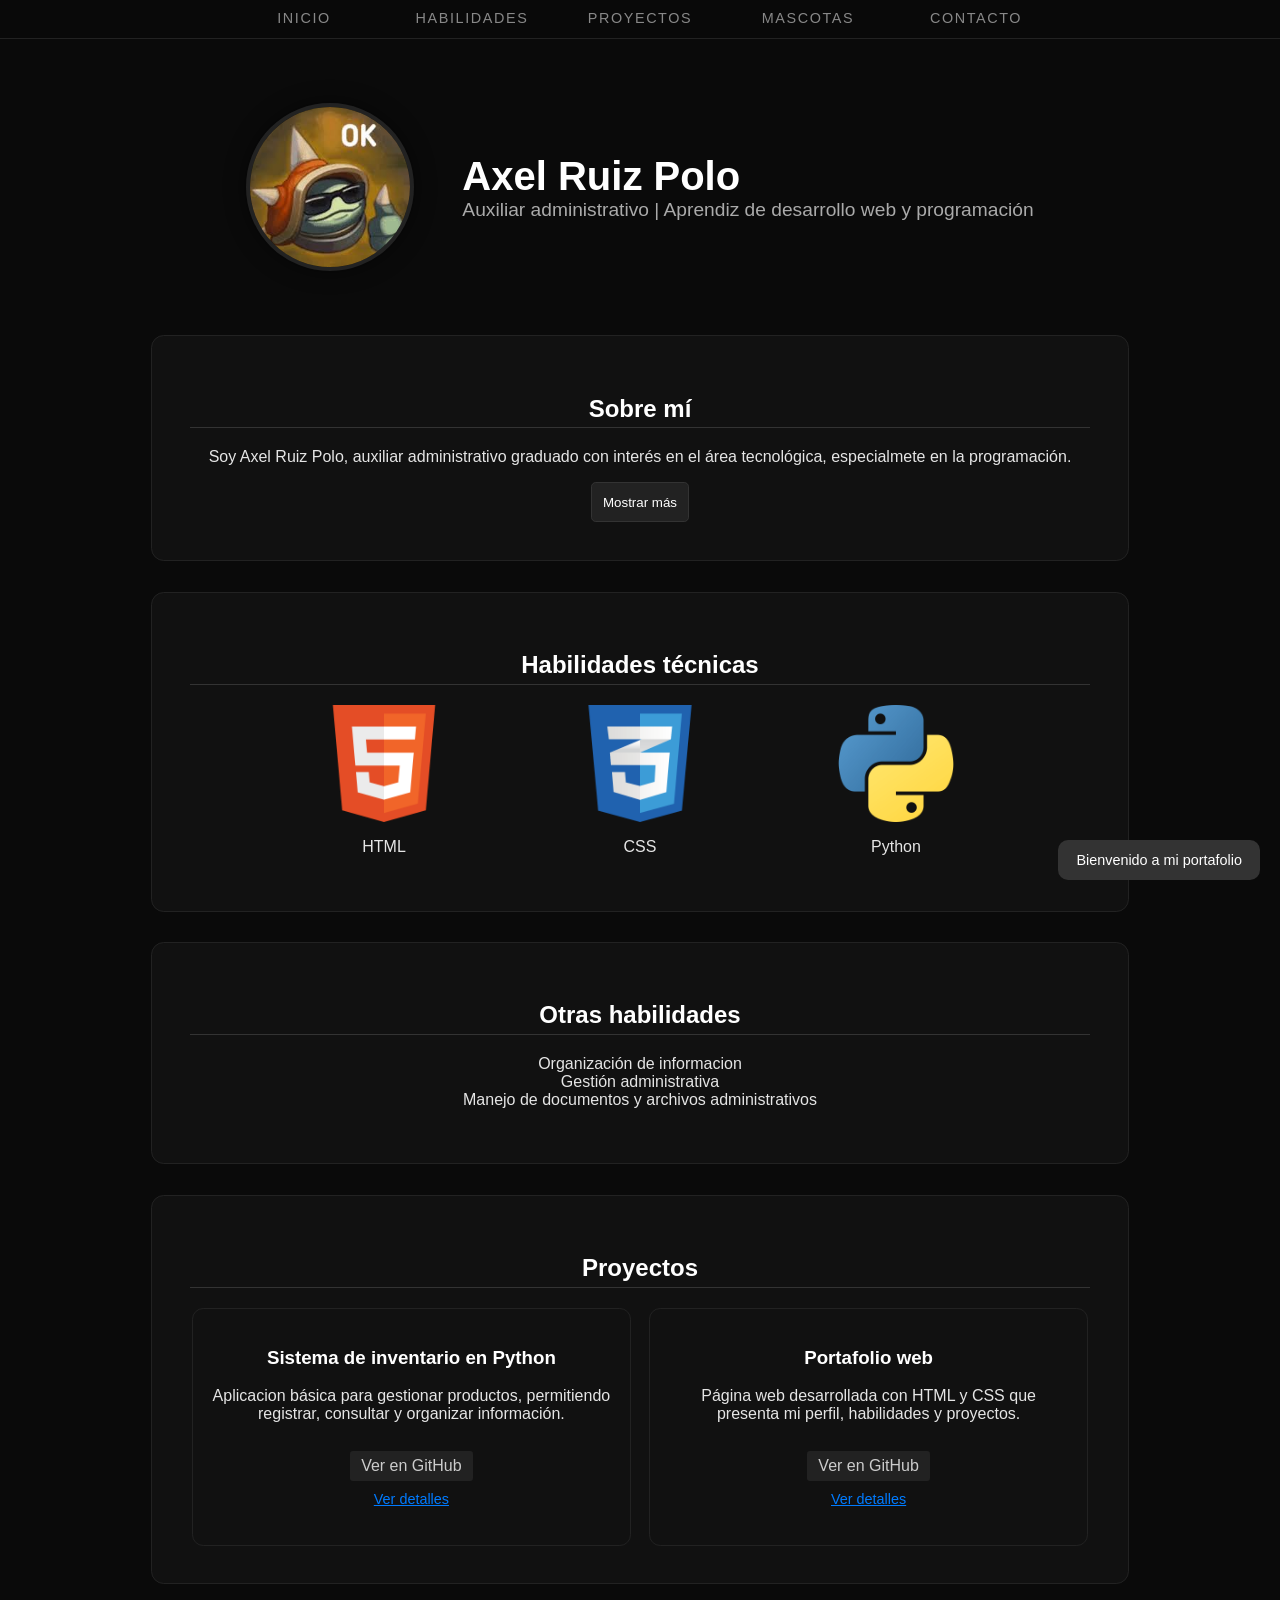
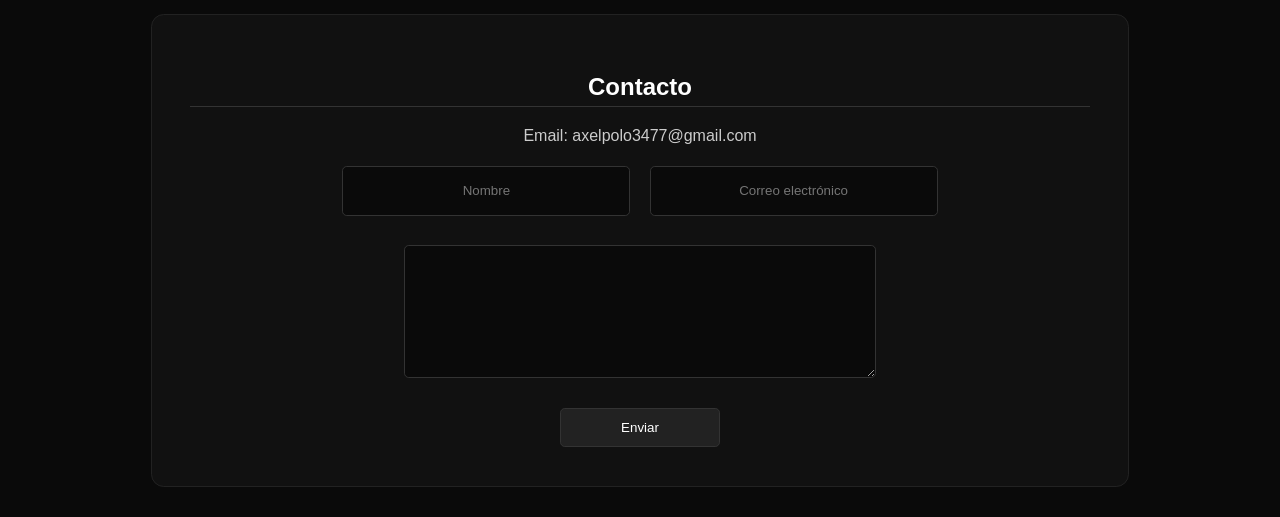
==== commit dd591847: "thirteenth commit Co-authored-by: Copilot <copilot@github.com>" ====
--- a/index.html
+++ b/index.html
@@ -56,16 +56,16 @@
         <div class="habilidades">
 
             <div class="habilidad">
-                <img src="public/img/Html.png" alt="HTML">
+                <img src="public/img/html-icon.webp" alt="HTML">
                 <p>HTML</p>
             </div>
         
             <div class="habilidad">
-                <img src="public/img/Css.png" alt="CSS">
+                <img src="public/img/css-icon.webp" alt="CSS">
                 <p>CSS</p>                                                                                                                                                                                                                                                                                                                      
             </div>
         
-            <div class="habilidad"> <img src="public/img/python.png" alt="Python">
+            <div class="habilidad"> <img src="public/img/python-icon.webp" alt="Python">
                 <p>Python</p>
             </div>
 
--- a/src/css/pages.css
+++ b/src/css/pages.css
@@ -1,10 +1,4 @@
-/* Sección Habilidades */
-.habilidades {
-    display: flex;
-    justify-content: center;
-    align-items: center;
-    gap: 0.3rem;
-}
+/* Sección Habilidades */ 
 
 .habilidades {
     display: flex;
@@ -17,15 +11,20 @@
 .habilidad {
     width: 12rem;
     overflow: hidden;
+    display : flex;
+    flex-direction: column;
+    align-items: center;
+    justify-content: center;
 }
 
 .habilidad img {
-    height: auto    ; 
+    height: auto; 
+    width: 7.3rem;
     max-width: 100%;
     object-fit: contain;
 }
 
-.habilidad img:hover {
+.habilidad:hover {
     transform: scale(1.1);
 }
 
@@ -76,7 +75,10 @@
     .proyectos {
         grid-template-columns: repeat(2, minmax(19.75rem, 1fr));
     }
-    
+    .habilidad{
+        width: 9rem;
+        
+    }
 }
 
 @media (max-width: 425px) {
